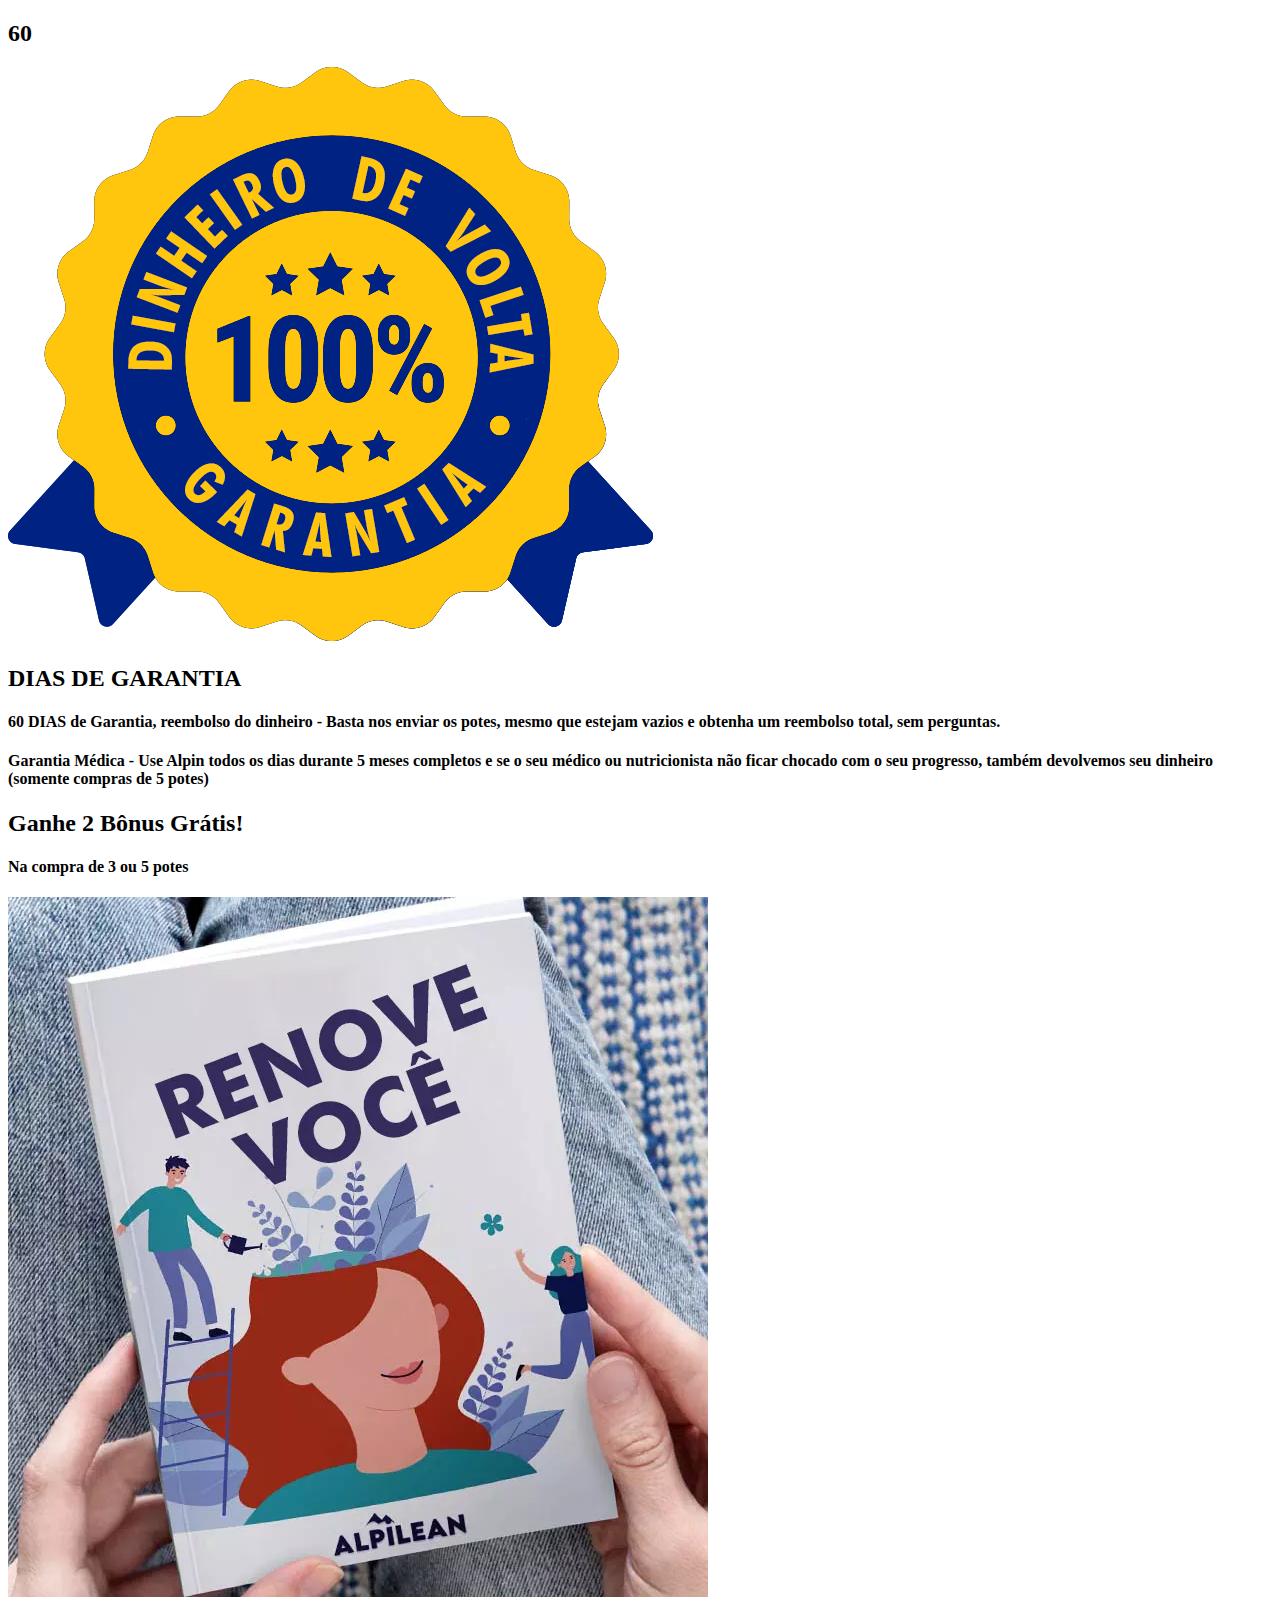
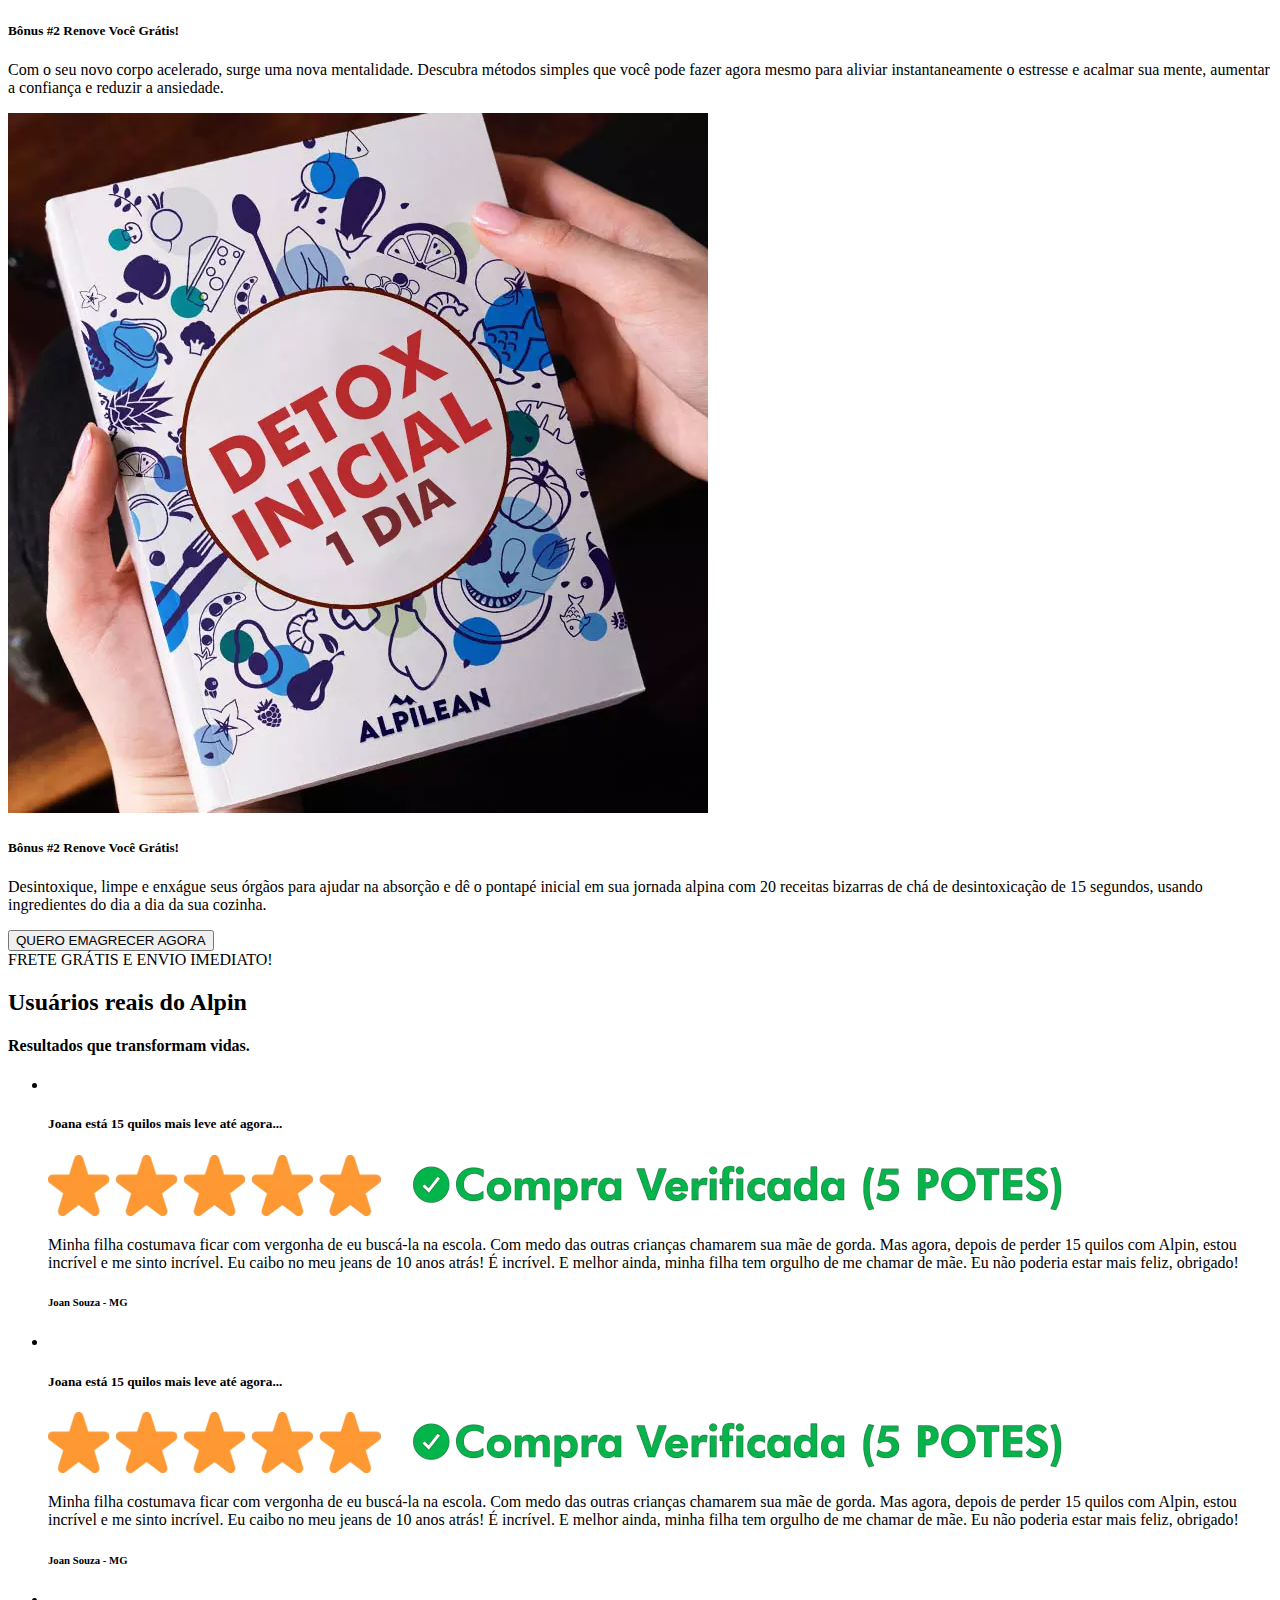
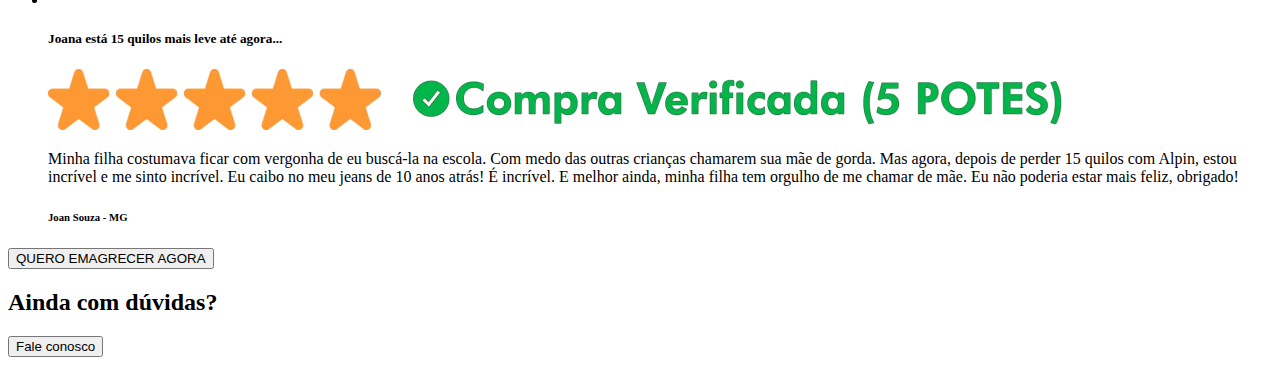
==== index.html @ 94af0737 "Iniciando projeto" ====
<!DOCTYPE html>
<html lang="pt-br">
<head>
    <meta charset="UTF-8">
    <meta name="viewport" content="width=device-width, initial-scale=1.0">
    <title>ALPIN - VSL2</title>
</head>
<body>
    <section>
        <div class="container-init">
            <div class="container-init-in">

                <div>
                    <h2>60</h2>
                    <img src="./image/certificado.webp" alt="">
                    <h2>DIAS DE GARANTIA</h2>

                </div>

                <h4>
                    60 DIAS de Garantia, reembolso do dinheiro - Basta nos enviar os potes, mesmo que estejam vazios e obtenha um reembolso total, sem perguntas.
                </h4>
                <h4>
                    Garantia Médica - Use Alpin todos os dias durante 5 meses completos e se o seu médico ou nutricionista não ficar chocado com o seu progresso, também devolvemos seu dinheiro (somente compras de 5 potes)
                </h4>
            </div>

        </div>
    </section>

    <section>
        <div>
            <h2>
                Ganhe <span>2 Bônus Grátis!</span>
            </h2>
            <h4>
                Na compra de 3 ou 5 potes
            </h4>

        </div>
        <div>
            <div class="card">
                <img src="./image/card1.webp" alt="">
                <h5>Bônus #2 
                    <span>Renove Você</span>
                    <span>Grátis!</span>
                </h5>
                <p>Com o seu novo corpo acelerado, surge uma nova mentalidade. Descubra métodos simples que você pode fazer agora mesmo para aliviar instantaneamente o estresse e acalmar sua mente, aumentar a confiança e reduzir a ansiedade.</p>
            </div>
            <div class="card">
                <img src="./image/card2.webp" alt="">
                <h5>Bônus #2 
                    <span>Renove Você</span>
                    <span>Grátis!</span>
                </h5>
                <p>Desintoxique, limpe e enxágue seus órgãos para ajudar na absorção e dê o pontapé inicial em sua jornada alpina com 20 receitas bizarras de chá de desintoxicação de 15 segundos, usando ingredientes do dia a dia da sua cozinha.</p>
            </div>
        </div>
        <button>QUERO EMAGRECER AGORA</button>
        <div class="frete">
            FRETE GRÁTIS E ENVIO IMEDIATO!
        </div>
       
    </section>

    <section class="depoimentos">
        <div class="depoimentos-titulo">
            <h2>Usuários reais do Alpin</h2>
            <h4>Resultados que transformam vidas.</h4>
        </div>
        <!--Aqui vai ficar o slide-->
        <div>

        </div>
        <!---->
        <ul>
            <li class="depoimentos-cards">
                <img src="" alt="">
                <div class="depoimentos-cards-conteudo">
                    <h5>
                        Joana está 15 quilos mais leve até agora...

                    </h5>
                    <div class="cards-conteudo-avaliacao">
                        <img src="./image/avaliacao.webp" alt="">
                    </div>
                    <p>
                        Minha filha costumava ficar com vergonha de eu buscá-la na escola. Com medo das outras crianças chamarem sua mãe de gorda. Mas agora, depois de perder 15 quilos com Alpin, estou incrível e me sinto incrível. Eu caibo no meu jeans de 10 anos atrás! É incrível. E melhor ainda, minha filha tem orgulho de me chamar de mãe. Eu não poderia estar mais feliz, obrigado!

                    </p>
                    <h6>Joan Souza
                        <span> - MG</span>
                    </h6>
                </div>
            </li>
            <li class="depoimentos-cards">
                <img src="" alt="">
                <div class="depoimentos-cards-conteudo">
                    <h5>
                        Joana está 15 quilos mais leve até agora...

                    </h5>
                    <div class="cards-conteudo-avaliacao">
                        <img src="./image/avaliacao.webp" alt="">
                    </div>
                    <p>
                        Minha filha costumava ficar com vergonha de eu buscá-la na escola. Com medo das outras crianças chamarem sua mãe de gorda. Mas agora, depois de perder 15 quilos com Alpin, estou incrível e me sinto incrível. Eu caibo no meu jeans de 10 anos atrás! É incrível. E melhor ainda, minha filha tem orgulho de me chamar de mãe. Eu não poderia estar mais feliz, obrigado!

                    </p>
                    <h6>Joan Souza
                        <span> - MG</span>
                    </h6>
                </div>
            </li>
            <li class="depoimentos-cards">
                <img src="" alt="">
                <div class="depoimentos-cards-conteudo">
                    <h5>
                        Joana está 15 quilos mais leve até agora...

                    </h5>
                    <div class="cards-conteudo-avaliacao">
                        <img src="./image/avaliacao.webp" alt="">
                    </div>
                    <p>
                        Minha filha costumava ficar com vergonha de eu buscá-la na escola. Com medo das outras crianças chamarem sua mãe de gorda. Mas agora, depois de perder 15 quilos com Alpin, estou incrível e me sinto incrível. Eu caibo no meu jeans de 10 anos atrás! É incrível. E melhor ainda, minha filha tem orgulho de me chamar de mãe. Eu não poderia estar mais feliz, obrigado!

                    </p>
                    <h6>Joan Souza
                        <span> - MG</span>
                    </h6>
                </div>
            </li>
        </ul>
        <button>QUERO EMAGRECER AGORA</button>
    </section>

    <section class="duvidas">
        <h2>Ainda com dúvidas?</h2>
        <div class="duvidas-faq-list">

        </div>
        <button>Fale conosco</button>
    </section>
    
</body>
</html>
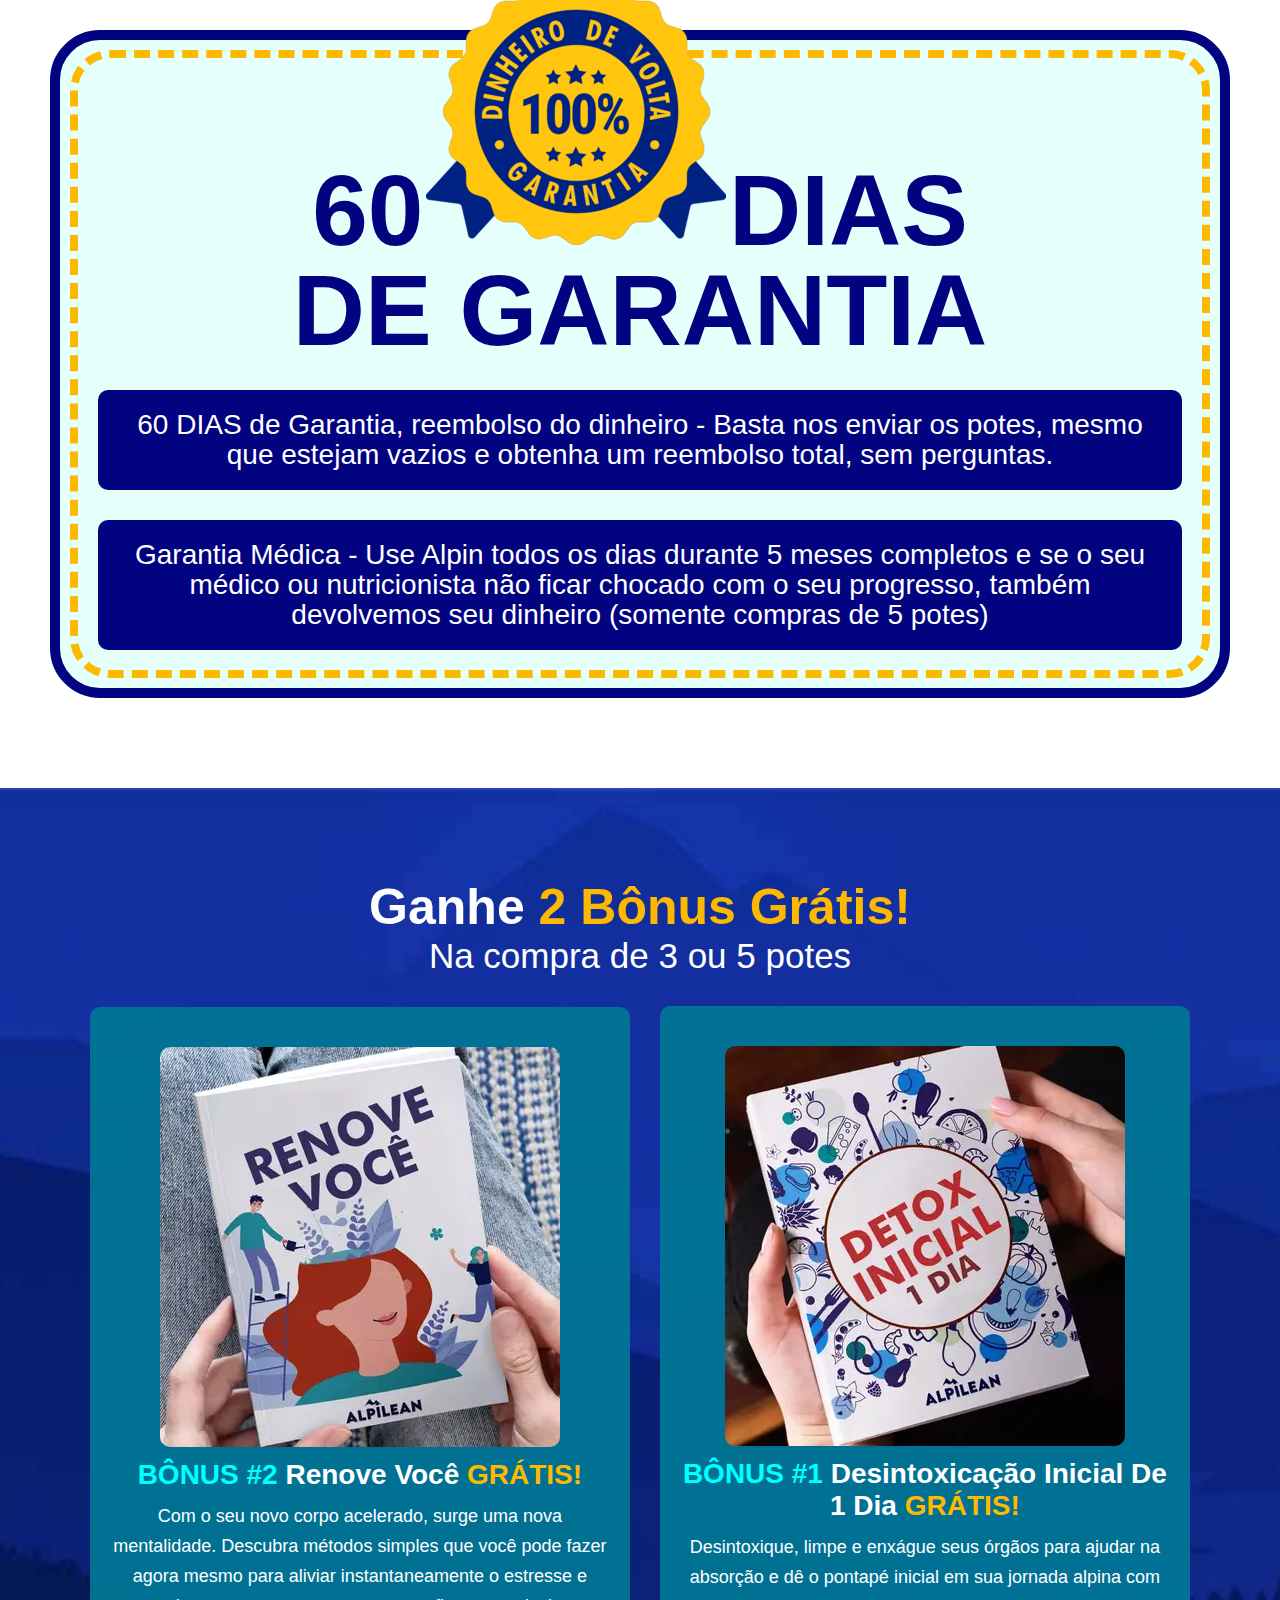
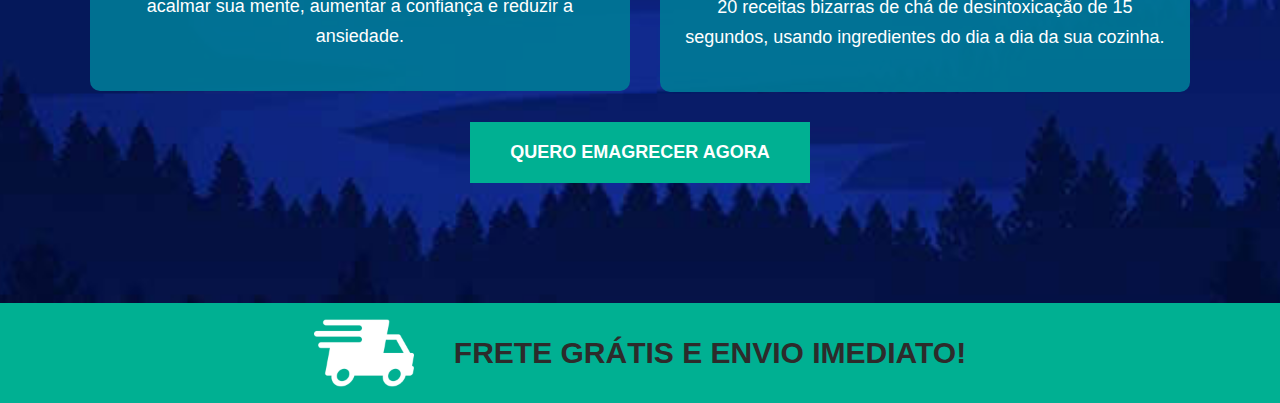
==== commit 415f4509: "feat: seção garatia e seção bônus" ====
--- a/index.html
+++ b/index.html
@@ -4,144 +4,47 @@
     <meta charset="UTF-8">
     <meta name="viewport" content="width=device-width, initial-scale=1.0">
     <title>ALPIN - VSL2</title>
+    <link rel="stylesheet" href="./css/style.css">
 </head>
 <body>
-    <section>
-        <div class="container-init">
-            <div class="container-init-in">
-
-                <div>
+ <main>
+    <section id="garantia">
+            <div class="bd-yellow">
+                <div class="conteudo-garantia">
                     <h2>60</h2>
                     <img src="./image/certificado.webp" alt="">
-                    <h2>DIAS DE GARANTIA</h2>
-
+                    <h2>Dias <br/> de Garantia</h2>
                 </div>
-
-                <h4>
-                    60 DIAS de Garantia, reembolso do dinheiro - Basta nos enviar os potes, mesmo que estejam vazios e obtenha um reembolso total, sem perguntas.
-                </h4>
-                <h4>
-                    Garantia Médica - Use Alpin todos os dias durante 5 meses completos e se o seu médico ou nutricionista não ficar chocado com o seu progresso, também devolvemos seu dinheiro (somente compras de 5 potes)
-                </h4>
+                <h4>60 DIAS de Garantia, reembolso do dinheiro - Basta nos enviar os potes, mesmo que estejam vazios e obtenha um reembolso total, sem perguntas.</h4>
+                <h4> Garantia Médica - Use Alpin todos os dias durante 5 meses completos e se o seu médico ou nutricionista não ficar chocado com o seu progresso, também devolvemos seu dinheiro (somente compras de 5 potes)</h4>
             </div>
-
-        </div>
     </section>
 
-    <section>
-        <div>
-            <h2>
-                Ganhe <span>2 Bônus Grátis!</span>
-            </h2>
-            <h4>
-                Na compra de 3 ou 5 potes
-            </h4>
-
+    <section id="bonus">
+        <div class="bonus-conteudo">
+            <h4>Ganhe <span>2 Bônus Grátis!</span></h4>
+            <p>Na compra de 3 ou 5 potes</p>
         </div>
-        <div>
-            <div class="card">
+        <div class="bonus-cards">
+            <div class="bonus-card">
                 <img src="./image/card1.webp" alt="">
-                <h5>Bônus #2 
-                    <span>Renove Você</span>
-                    <span>Grátis!</span>
-                </h5>
+                <h5>BÔNUS #2 <span>Renove Você</span> <span>GRÁTIS!</span></h5>
                 <p>Com o seu novo corpo acelerado, surge uma nova mentalidade. Descubra métodos simples que você pode fazer agora mesmo para aliviar instantaneamente o estresse e acalmar sua mente, aumentar a confiança e reduzir a ansiedade.</p>
             </div>
-            <div class="card">
+            <div class="bonus-card">
                 <img src="./image/card2.webp" alt="">
-                <h5>Bônus #2 
-                    <span>Renove Você</span>
-                    <span>Grátis!</span>
-                </h5>
-                <p>Desintoxique, limpe e enxágue seus órgãos para ajudar na absorção e dê o pontapé inicial em sua jornada alpina com 20 receitas bizarras de chá de desintoxicação de 15 segundos, usando ingredientes do dia a dia da sua cozinha.</p>
+                <h5>BÔNUS #1 <span>Desintoxicação Inicial De 1 Dia</span> <span>GRÁTIS!</span></h5>
+                <p>Desintoxique, limpe e enxágue seus órgãos para ajudar na absorção e dê o pontapé inicial em sua jornada alpina com 20 receitas bizarras de chá de desintoxicação de 15 segundos, usando ingredientes do dia a dia da sua cozinha.</p> 
             </div>
         </div>
-        <button>QUERO EMAGRECER AGORA</button>
-        <div class="frete">
-            FRETE GRÁTIS E ENVIO IMEDIATO!
-        </div>
-       
+        <button>Quero Emagrecer Agora</button>
     </section>
+    <div class="bonus-frete">
+        <img src="./image/frete-300x300.webp" alt="">
+        <h3>FRETE GRÁTIS E ENVIO IMEDIATO!</h3>
+    </div>
 
-    <section class="depoimentos">
-        <div class="depoimentos-titulo">
-            <h2>Usuários reais do Alpin</h2>
-            <h4>Resultados que transformam vidas.</h4>
-        </div>
-        <!--Aqui vai ficar o slide-->
-        <div>
-
-        </div>
-        <!---->
-        <ul>
-            <li class="depoimentos-cards">
-                <img src="" alt="">
-                <div class="depoimentos-cards-conteudo">
-                    <h5>
-                        Joana está 15 quilos mais leve até agora...
-
-                    </h5>
-                    <div class="cards-conteudo-avaliacao">
-                        <img src="./image/avaliacao.webp" alt="">
-                    </div>
-                    <p>
-                        Minha filha costumava ficar com vergonha de eu buscá-la na escola. Com medo das outras crianças chamarem sua mãe de gorda. Mas agora, depois de perder 15 quilos com Alpin, estou incrível e me sinto incrível. Eu caibo no meu jeans de 10 anos atrás! É incrível. E melhor ainda, minha filha tem orgulho de me chamar de mãe. Eu não poderia estar mais feliz, obrigado!
-
-                    </p>
-                    <h6>Joan Souza
-                        <span> - MG</span>
-                    </h6>
-                </div>
-            </li>
-            <li class="depoimentos-cards">
-                <img src="" alt="">
-                <div class="depoimentos-cards-conteudo">
-                    <h5>
-                        Joana está 15 quilos mais leve até agora...
-
-                    </h5>
-                    <div class="cards-conteudo-avaliacao">
-                        <img src="./image/avaliacao.webp" alt="">
-                    </div>
-                    <p>
-                        Minha filha costumava ficar com vergonha de eu buscá-la na escola. Com medo das outras crianças chamarem sua mãe de gorda. Mas agora, depois de perder 15 quilos com Alpin, estou incrível e me sinto incrível. Eu caibo no meu jeans de 10 anos atrás! É incrível. E melhor ainda, minha filha tem orgulho de me chamar de mãe. Eu não poderia estar mais feliz, obrigado!
-
-                    </p>
-                    <h6>Joan Souza
-                        <span> - MG</span>
-                    </h6>
-                </div>
-            </li>
-            <li class="depoimentos-cards">
-                <img src="" alt="">
-                <div class="depoimentos-cards-conteudo">
-                    <h5>
-                        Joana está 15 quilos mais leve até agora...
-
-                    </h5>
-                    <div class="cards-conteudo-avaliacao">
-                        <img src="./image/avaliacao.webp" alt="">
-                    </div>
-                    <p>
-                        Minha filha costumava ficar com vergonha de eu buscá-la na escola. Com medo das outras crianças chamarem sua mãe de gorda. Mas agora, depois de perder 15 quilos com Alpin, estou incrível e me sinto incrível. Eu caibo no meu jeans de 10 anos atrás! É incrível. E melhor ainda, minha filha tem orgulho de me chamar de mãe. Eu não poderia estar mais feliz, obrigado!
-
-                    </p>
-                    <h6>Joan Souza
-                        <span> - MG</span>
-                    </h6>
-                </div>
-            </li>
-        </ul>
-        <button>QUERO EMAGRECER AGORA</button>
-    </section>
-
-    <section class="duvidas">
-        <h2>Ainda com dúvidas?</h2>
-        <div class="duvidas-faq-list">
-
-        </div>
-        <button>Fale conosco</button>
-    </section>
-    
+ </main>
+ <script src="./script/script.js"></script>
 </body>
 </html>--- a/css/style.css
+++ b/css/style.css
@@ -0,0 +1,167 @@
+*{
+    padding: 0px;
+    margin: 0px;
+    box-sizing: 0px;
+
+    --color-bg:#e5fffb;
+    --color-bd-yellow:#fcb900;
+    --color-bd-blue: #020381
+    
+}
+html{
+    font-size: 62.5%;
+    font-family: "Source Sans Pro",Sans-serif;
+}
+body{
+    
+}
+
+#garantia{
+    margin: 3rem 5rem;
+    padding: 1rem;
+    margin-bottom: 90px;
+    border: 1rem solid var(--color-bd-blue);
+    border-radius: 5rem;
+    background-color: var(--color-bg);
+
+}
+
+.bd-yellow{
+    padding: 2rem;
+    border: 0.8rem solid var(--color-bd-yellow);
+    border-radius: 4rem;
+    border-style: dashed;
+}
+
+.bd-yellow >h4{
+    background-color: var(--color-bd-blue);
+    margin-top: 3rem;
+    padding: 2rem;
+    border-radius: 1rem;
+    font-size: 2.8rem;
+    font-weight: 500;
+    line-height: 3rem;
+    text-align: center;
+    color: #fff;
+}
+
+
+.conteudo-garantia{
+    text-align: center;
+    margin-top: -10rem;
+    
+}
+
+.conteudo-garantia >h2, .conteudo-garantia > img{
+    display: inline;  
+}
+
+.conteudo-garantia > h2{
+    color: var(--color-bd-blue);
+    font-size: 10rem;
+    font-weight: 800;
+    line-height:10rem;
+    text-transform: uppercase;
+}
+
+
+
+
+#bonus{
+    background-image: url("../image/bg.jpg");
+    background-position: center;
+    background-repeat: no-repeat;
+    background-size: cover;
+    padding: 9rem ;
+}
+
+.bonus-conteudo{
+    text-align: center;
+    color: #fff;
+}
+
+.bonus-conteudo > h4{
+    font-size: 5rem;
+}
+
+.bonus-conteudo > h4 > span{
+    color: var(--color-bd-yellow);
+}
+
+.bonus-conteudo > p{
+    font-size: 3.5rem;
+}
+
+.bonus-cards{
+    display: flex;
+    align-items: center;
+    justify-content: center;
+    gap:3rem;
+    margin-top: 3rem;
+}
+
+.bonus-card{
+    background-color:#007796ed;
+    padding: 4rem 2rem;
+    border-radius: 1rem;
+    text-align: center;
+    color: #fff;
+}
+
+
+.bonus-card> img{
+   border-radius: 1rem; 
+}
+
+
+.bonus-card > h5{
+    font-size: 2.8rem;
+    margin: 1rem 0rem;
+    color: #00ffff;
+}
+
+.bonus-card > h5 > span:first-child{
+    color: #fff;
+}
+
+.bonus-card > h5 > span:last-child{
+    color: var(--color-bd-yellow);
+}
+
+
+.bonus-card > p{
+    font-size: 1.8rem;
+    line-height: 3rem;
+}
+
+#bonus > button{
+    background-color: #00b092;
+    padding: 2rem 4rem;
+    border: none;
+    display: block;
+    margin: 03rem auto;
+    color: #fff;
+    font-size: 1.8rem;
+    font-weight: 600;
+    text-transform: uppercase;
+}
+
+
+.bonus-frete{
+    background-color: #00b092;
+    color: #fff;
+    display: flex;
+    align-items: center;
+    justify-content: center;
+    gap: 4rem;
+}
+
+.bonus-frete > img{
+    width: 10rem;
+}
+
+.bonus-frete > h3 {
+    font-size: 3rem;
+    font-weight: 800;
+    color: #2d2b2b;
+}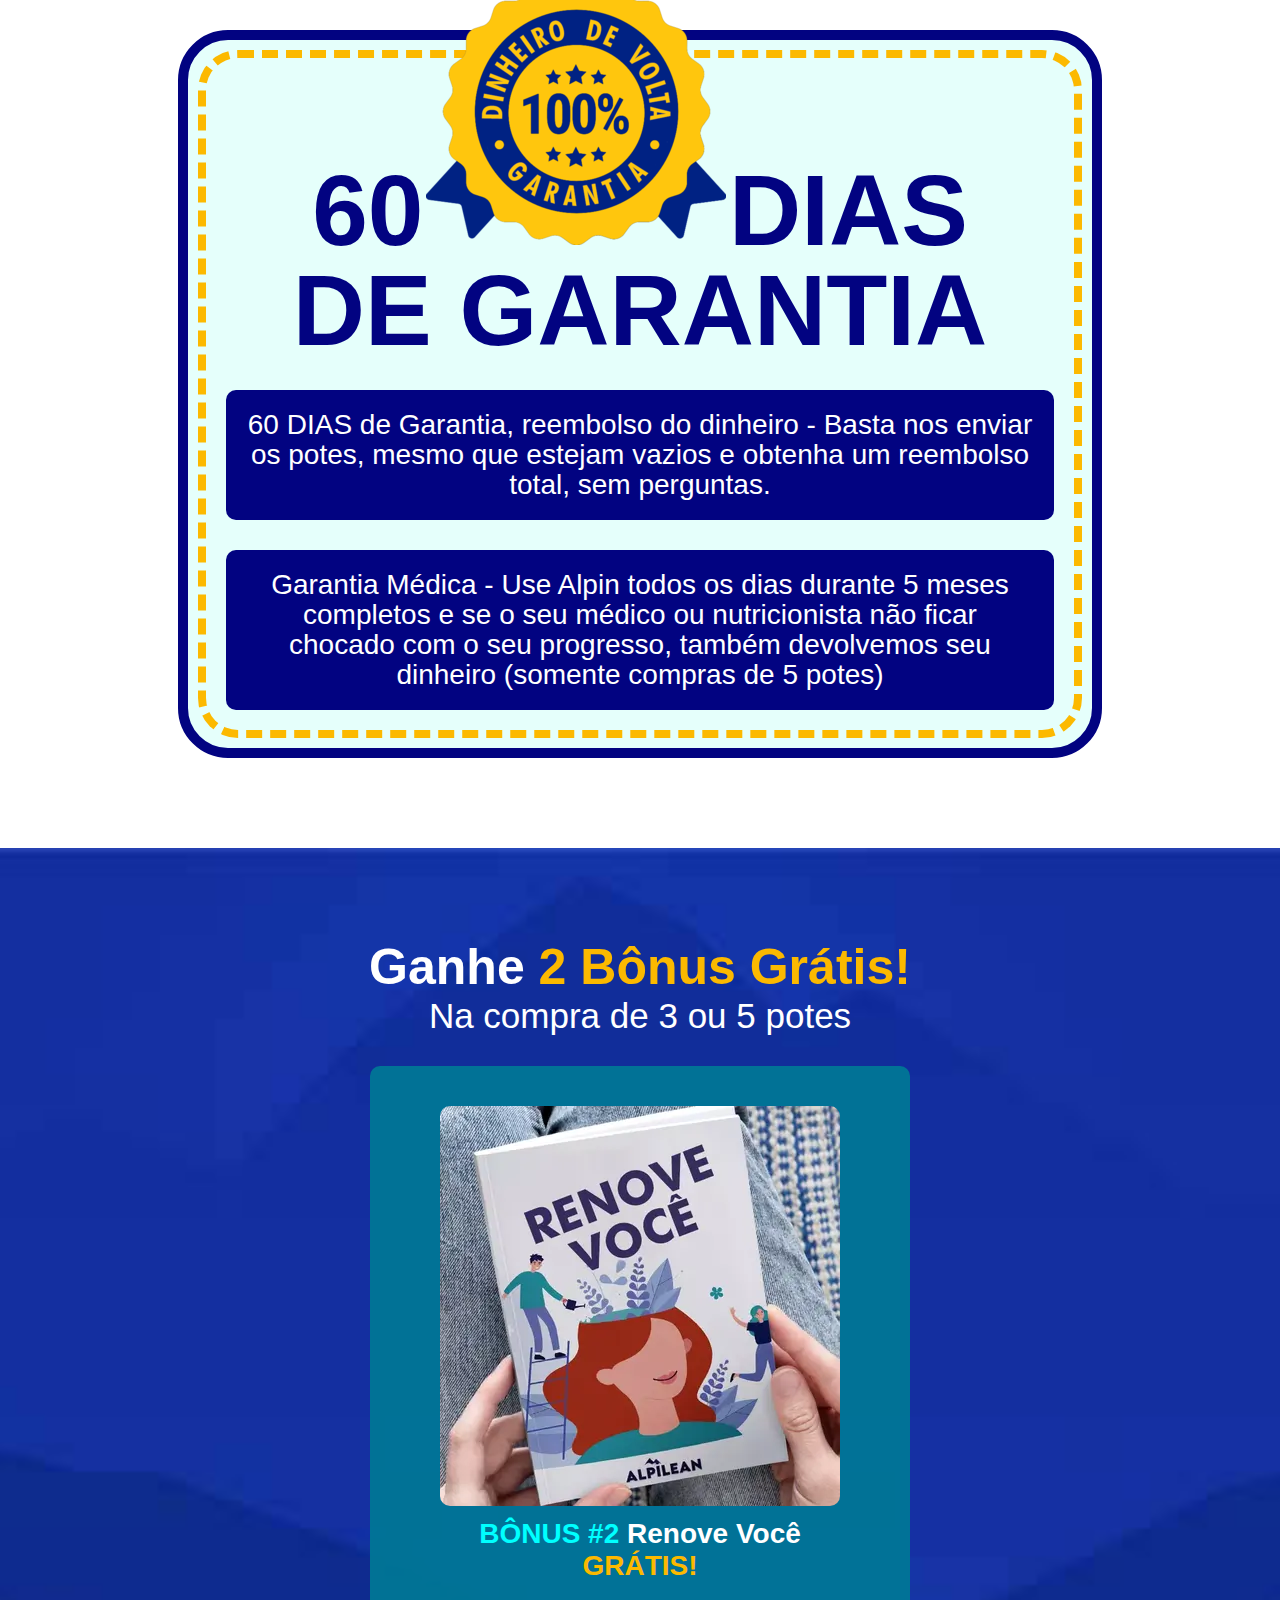
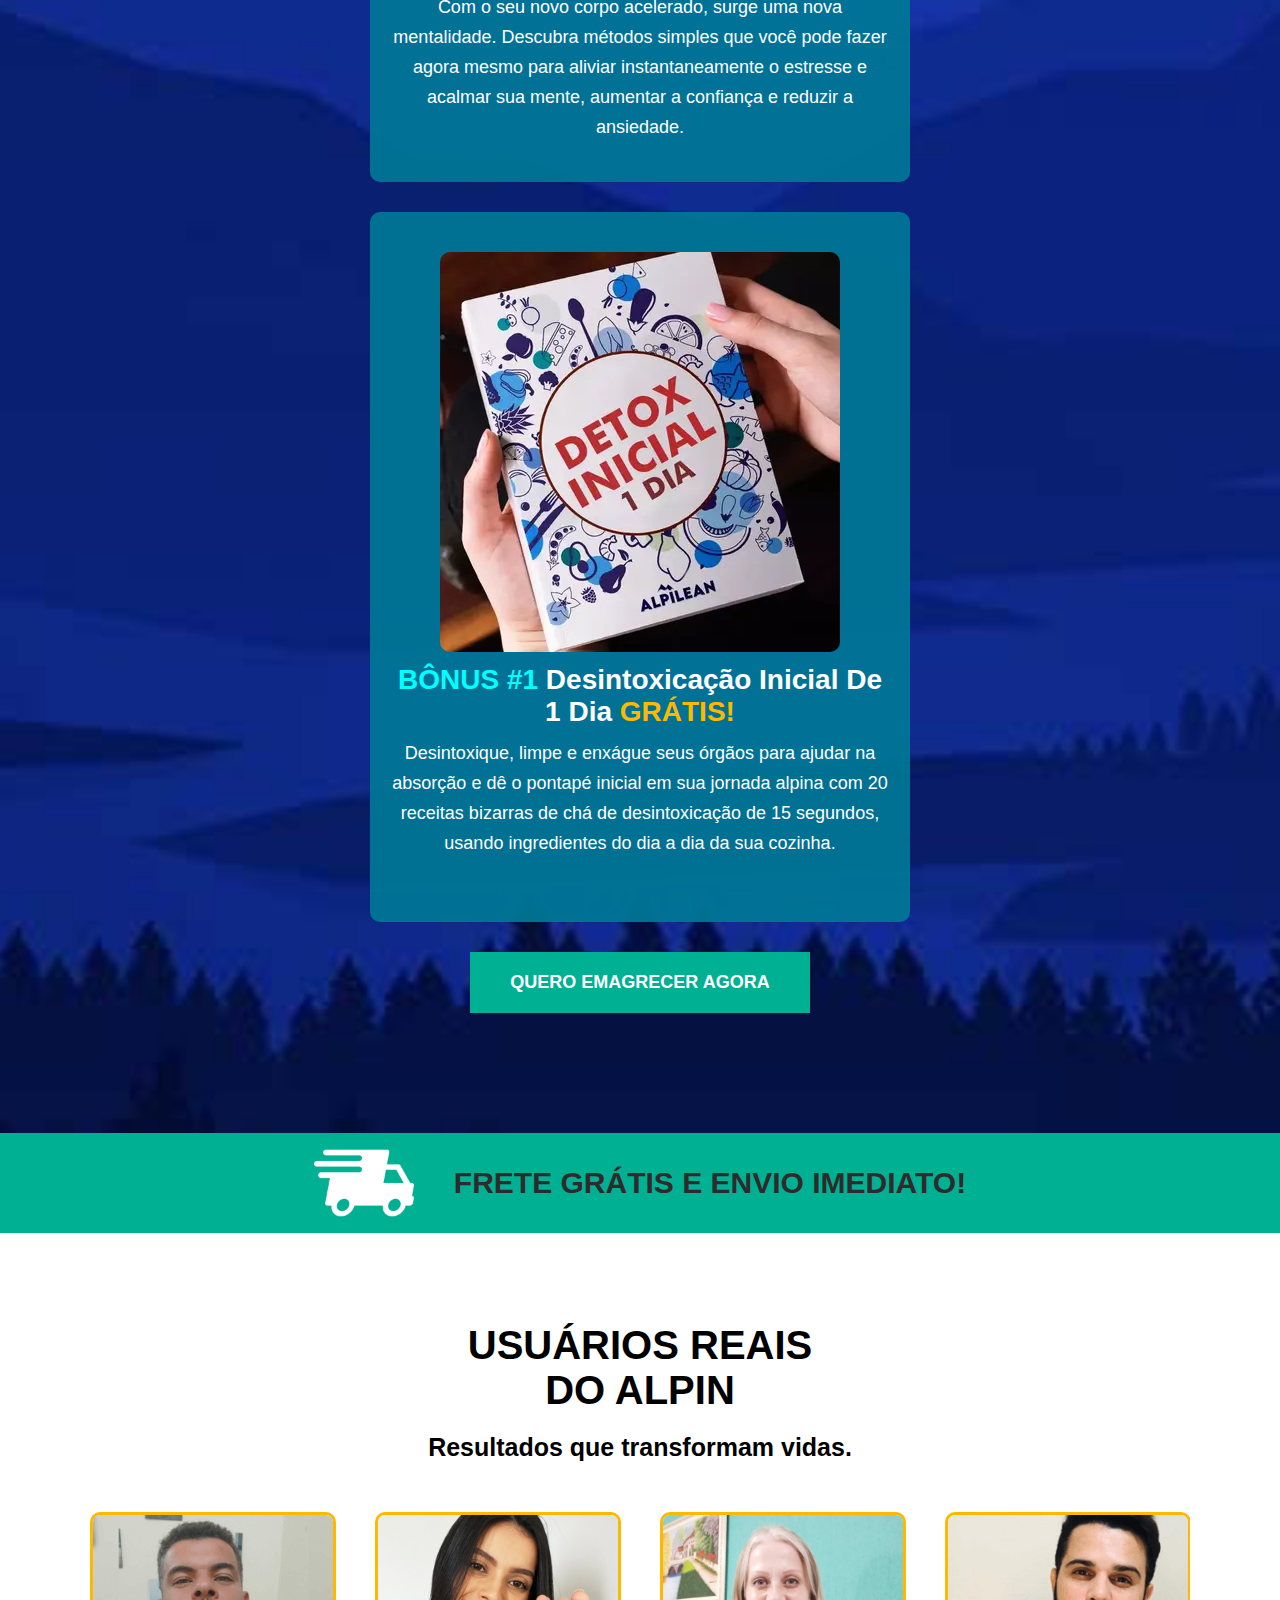
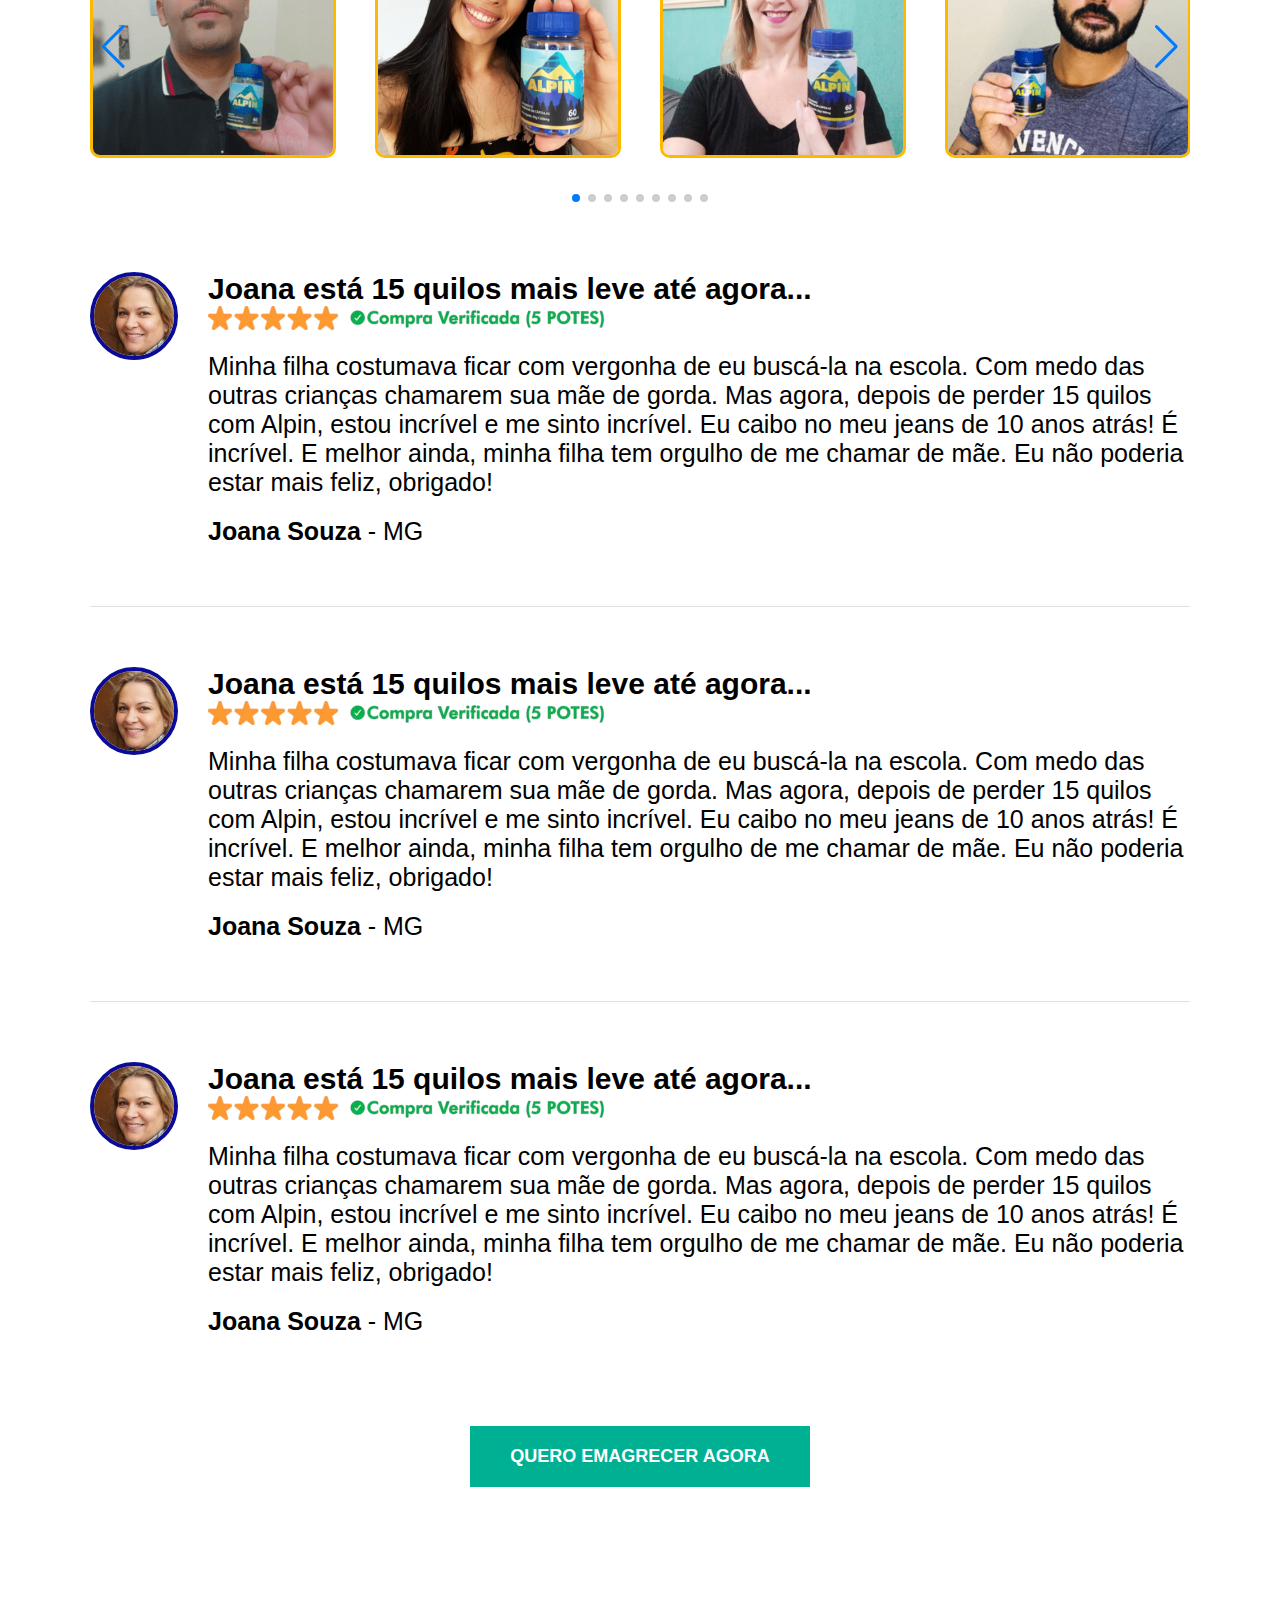
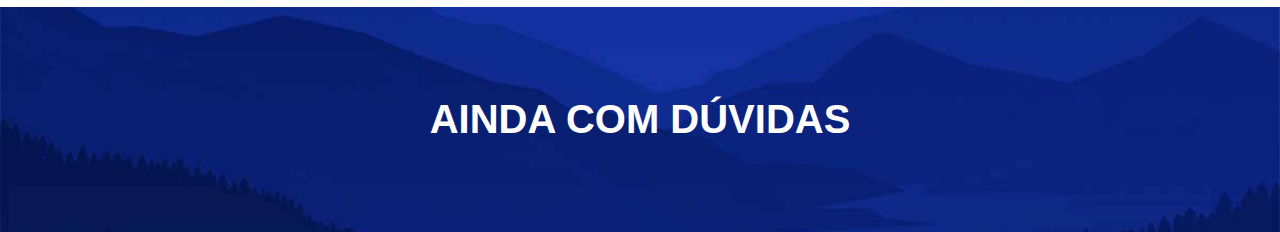
==== commit f7eef7c9: "fix" ====
--- a/index.html
+++ b/index.html
@@ -4,6 +4,8 @@
     <meta charset="UTF-8">
     <meta name="viewport" content="width=device-width, initial-scale=1.0">
     <title>ALPIN - VSL2</title>
+    <link  rel="stylesheet"  href="https://cdn.jsdelivr.net/npm/swiper@11/swiper-bundle.min.css"/>
+    <link rel="stylesheet" href="./css/swiper.css">
     <link rel="stylesheet" href="./css/style.css">
 </head>
 <body>
@@ -28,7 +30,7 @@
         <div class="bonus-cards">
             <div class="bonus-card">
                 <img src="./image/card1.webp" alt="">
-                <h5>BÔNUS #2 <span>Renove Você</span> <span>GRÁTIS!</span></h5>
+                <h5>BÔNUS #2 <span>Renove Você</span><br/> <span>GRÁTIS!</span></h5>
                 <p>Com o seu novo corpo acelerado, surge uma nova mentalidade. Descubra métodos simples que você pode fazer agora mesmo para aliviar instantaneamente o estresse e acalmar sua mente, aumentar a confiança e reduzir a ansiedade.</p>
             </div>
             <div class="bonus-card">
@@ -44,7 +46,106 @@
         <h3>FRETE GRÁTIS E ENVIO IMEDIATO!</h3>
     </div>
 
+    <section class="depoimentos">
+        <h2>Usuários reais<br/>
+            do Alpin</h2>
+            <h4>Resultados que transformam vidas.</h4>
+        <div class="swiper">
+            <!-- Additional required wrapper -->
+            <div class="swiper-wrapper">
+              <!-- Slides -->
+              <div class="swiper-slide">
+                <img src="./image/foto1-300x300.png" alt="">
+              </div>
+              <div class="swiper-slide">
+                <img src="./image/foto5-300x300.png" alt="">
+              </div>
+              <div class="swiper-slide">
+                <img src="./image/foto3-300x300.png" alt="">
+              </div>
+              <div class="swiper-slide">
+                <img src="./image/foto2-300x300.png" alt="">
+              </div>
+              <div class="swiper-slide">
+                <img src="./image/foto4-2-300x300.png" alt="">
+              </div>
+              <div class="swiper-slide">
+                <img src="./image/foto6-300x300.png" alt="">
+              </div>
+              <div class="swiper-slide">
+                <img src="./image/foto7-300x300.png" alt="">
+              </div>
+              <div class="swiper-slide">
+                <img src="./image/larissa-1-300x300.webp" alt="">
+              </div>
+              <div class="swiper-slide">
+                <img src="./image/AnyConv.com__ana1-300x300.webp" alt="">
+              </div>
+              
+            </div>
+            <!-- If we need pagination -->
+            <div class="swiper-pagination"></div>
+          
+            <!-- If we need navigation buttons -->
+            <div class="swiper-button-prev"></div>
+            <div class="swiper-button-next"></div>
+          </div>
+          <div class="depoimentos-comentarios">
+              <div class="comentario">
+                <img src="./image/joana souza.webp" alt="">
+                <div>
+                  <h4>Joana está 15 quilos mais leve até agora...</h4>
+                  <img src="./image/avaliacao.webp" alt="">
+                  <p>Minha filha costumava ficar com vergonha de eu buscá-la na escola. Com medo das outras crianças chamarem sua mãe de gorda. Mas agora, depois de perder 15 quilos com Alpin, estou incrível e me sinto incrível. Eu caibo no meu jeans de 10 anos atrás! É incrível. E melhor ainda, minha filha tem orgulho de me chamar de mãe. Eu não poderia estar mais feliz, obrigado!</p>
+                  <span><b>Joana Souza</b> - MG</span>
+                </div>
+              </div>
+              <div class="comentario">
+                <img src="./image/joana souza.webp" alt="">
+                <div>
+                  <h4>Joana está 15 quilos mais leve até agora...</h4>
+                  <img src="./image/avaliacao.webp" alt="">
+                  <p>Minha filha costumava ficar com vergonha de eu buscá-la na escola. Com medo das outras crianças chamarem sua mãe de gorda. Mas agora, depois de perder 15 quilos com Alpin, estou incrível e me sinto incrível. Eu caibo no meu jeans de 10 anos atrás! É incrível. E melhor ainda, minha filha tem orgulho de me chamar de mãe. Eu não poderia estar mais feliz, obrigado!</p>
+                  <span><b>Joana Souza</b> - MG</span>
+                </div>
+              </div>
+              <div class="comentario">
+                <img src="./image/joana souza.webp" alt="">
+                <div>
+                  <h4>Joana está 15 quilos mais leve até agora...</h4>
+                  <img src="./image/avaliacao.webp" alt="">
+                  <p>Minha filha costumava ficar com vergonha de eu buscá-la na escola. Com medo das outras crianças chamarem sua mãe de gorda. Mas agora, depois de perder 15 quilos com Alpin, estou incrível e me sinto incrível. Eu caibo no meu jeans de 10 anos atrás! É incrível. E melhor ainda, minha filha tem orgulho de me chamar de mãe. Eu não poderia estar mais feliz, obrigado!</p>
+                  <span><b>Joana Souza</b> - MG</span>
+                </div>
+              </div>
+              
+          </div>
+          <button>Quero Emagrecer Agora</button>
+
+    </section>
+
+    <section id="duvidas">
+      <h2>Ainda com dúvidas</h2>
+      
+    </section>
  </main>
+ <script>
+  function toggleFAQ(faqNumber) {
+      var faqAnswer = document.getElementById('faq' + faqNumber);
+      var allAnswers = document.querySelectorAll('.faq-answer');
+      allAnswers.forEach(function(answer) {
+          if (answer !== faqAnswer) {
+              answer.style.display = 'none';
+          }
+      });
+      if (faqAnswer.style.display === 'block') {
+          faqAnswer.style.display = 'none';
+      } else {
+          faqAnswer.style.display = 'block';
+      }
+  }
+</script>
+ <script src="https://cdn.jsdelivr.net/npm/swiper@11/swiper-bundle.min.js"></script>
  <script src="./script/script.js"></script>
 </body>
 </html>--- a/css/style.css
+++ b/css/style.css
@@ -12,17 +12,20 @@
     font-size: 62.5%;
     font-family: "Source Sans Pro",Sans-serif;
 }
-body{
-    
+
+h2{
+    text-transform: uppercase;
 }
 
 #garantia{
-    margin: 3rem 5rem;
+    margin: 3rem 10rem;
     padding: 1rem;
-    margin-bottom: 90px;
     border: 1rem solid var(--color-bd-blue);
     border-radius: 5rem;
     background-color: var(--color-bg);
+    width: 69%;
+    margin: 3rem auto;
+    margin-bottom: 90px;
 
 }
 
@@ -67,7 +70,7 @@
 
 
 
-#bonus{
+#bonus,#duvidas{
     background-image: url("../image/bg.jpg");
     background-position: center;
     background-repeat: no-repeat;
@@ -96,6 +99,7 @@
     display: flex;
     align-items: center;
     justify-content: center;
+    flex-wrap: wrap;
     gap:3rem;
     margin-top: 3rem;
 }
@@ -106,11 +110,14 @@
     border-radius: 1rem;
     text-align: center;
     color: #fff;
+    max-width: 50rem;
+    min-height: 63rem;
 }
 
 
 .bonus-card> img{
-   border-radius: 1rem; 
+   border-radius: 1rem;
+    
 }
 
 
@@ -134,7 +141,7 @@
     line-height: 3rem;
 }
 
-#bonus > button{
+ button{
     background-color: #00b092;
     padding: 2rem 4rem;
     border: none;
@@ -164,4 +171,123 @@
     font-size: 3rem;
     font-weight: 800;
     color: #2d2b2b;
-}+}
+
+
+.depoimentos{
+    padding: 9rem;
+    max-width: 110rem;
+    text-align: center;
+    margin: 0 auto;
+}
+
+.depoimentos > h2{
+    font-size: 4rem;
+    font-weight: 900;
+    line-height: 4.5rem;
+}
+
+.depoimentos > h4{
+    margin: 2rem 0rem;
+    font-size: 2.5rem;
+}
+
+
+.depoimentos-comentarios{
+    display: flex;
+    flex-direction: column;
+    justify-content: flex-start;
+    text-align: left;
+   
+}
+
+
+.comentario{
+    display: flex;
+    align-items: flex-start;
+    gap: 3rem;
+    padding: 6rem 0rem;
+    
+}
+
+.comentario:not(:last-of-type){
+    border-bottom: 0.1rem solid #e1e1e1;
+
+}
+
+.comentario > img{
+    width: 8rem;
+    border-radius: 50%;
+    border: 0.4rem solid rgb(11, 11, 151);
+}
+
+.comentario > div> h4{
+    font-size: 3rem;
+    font-weight: 600;
+}
+.comentario> div> p , .comentario > div> span{
+    font-size: 2.5rem;
+    margin:2rem  0rem;
+}
+
+
+
+#duvidas{
+    display: flex;
+    flex-flow: column ;
+   padding: 9rem 2rem;
+   align-items: center;
+    
+}
+
+
+#duvidas > h2{
+
+    font-size: 4rem;
+    color: #fff;
+}
+
+
+.conteudo-duvidas{
+    display: flex;
+    align-items: flex-start;
+    justify-content: space-evenly;
+    width: 100%;
+   
+}
+
+.faq{
+    background-color: red;
+    min-width: 50%;
+    max-width: 50%;
+}
+
+.quest{
+    background-color: #ffffff;
+    padding: 1.3rem;
+    margin-bottom: 2rem;
+    font-size: 1.8rem;
+    text-transform: uppercase;
+    font-weight: 700;
+    cursor: pointer;
+    
+    
+    
+}
+
+
+
+
+
+
+.resp{
+    font-size: 2rem;
+    line-height: 3rem;
+    margin: 2rem 0rem;
+    color: #fff;
+    text-align: justify;
+   
+    
+
+}
+
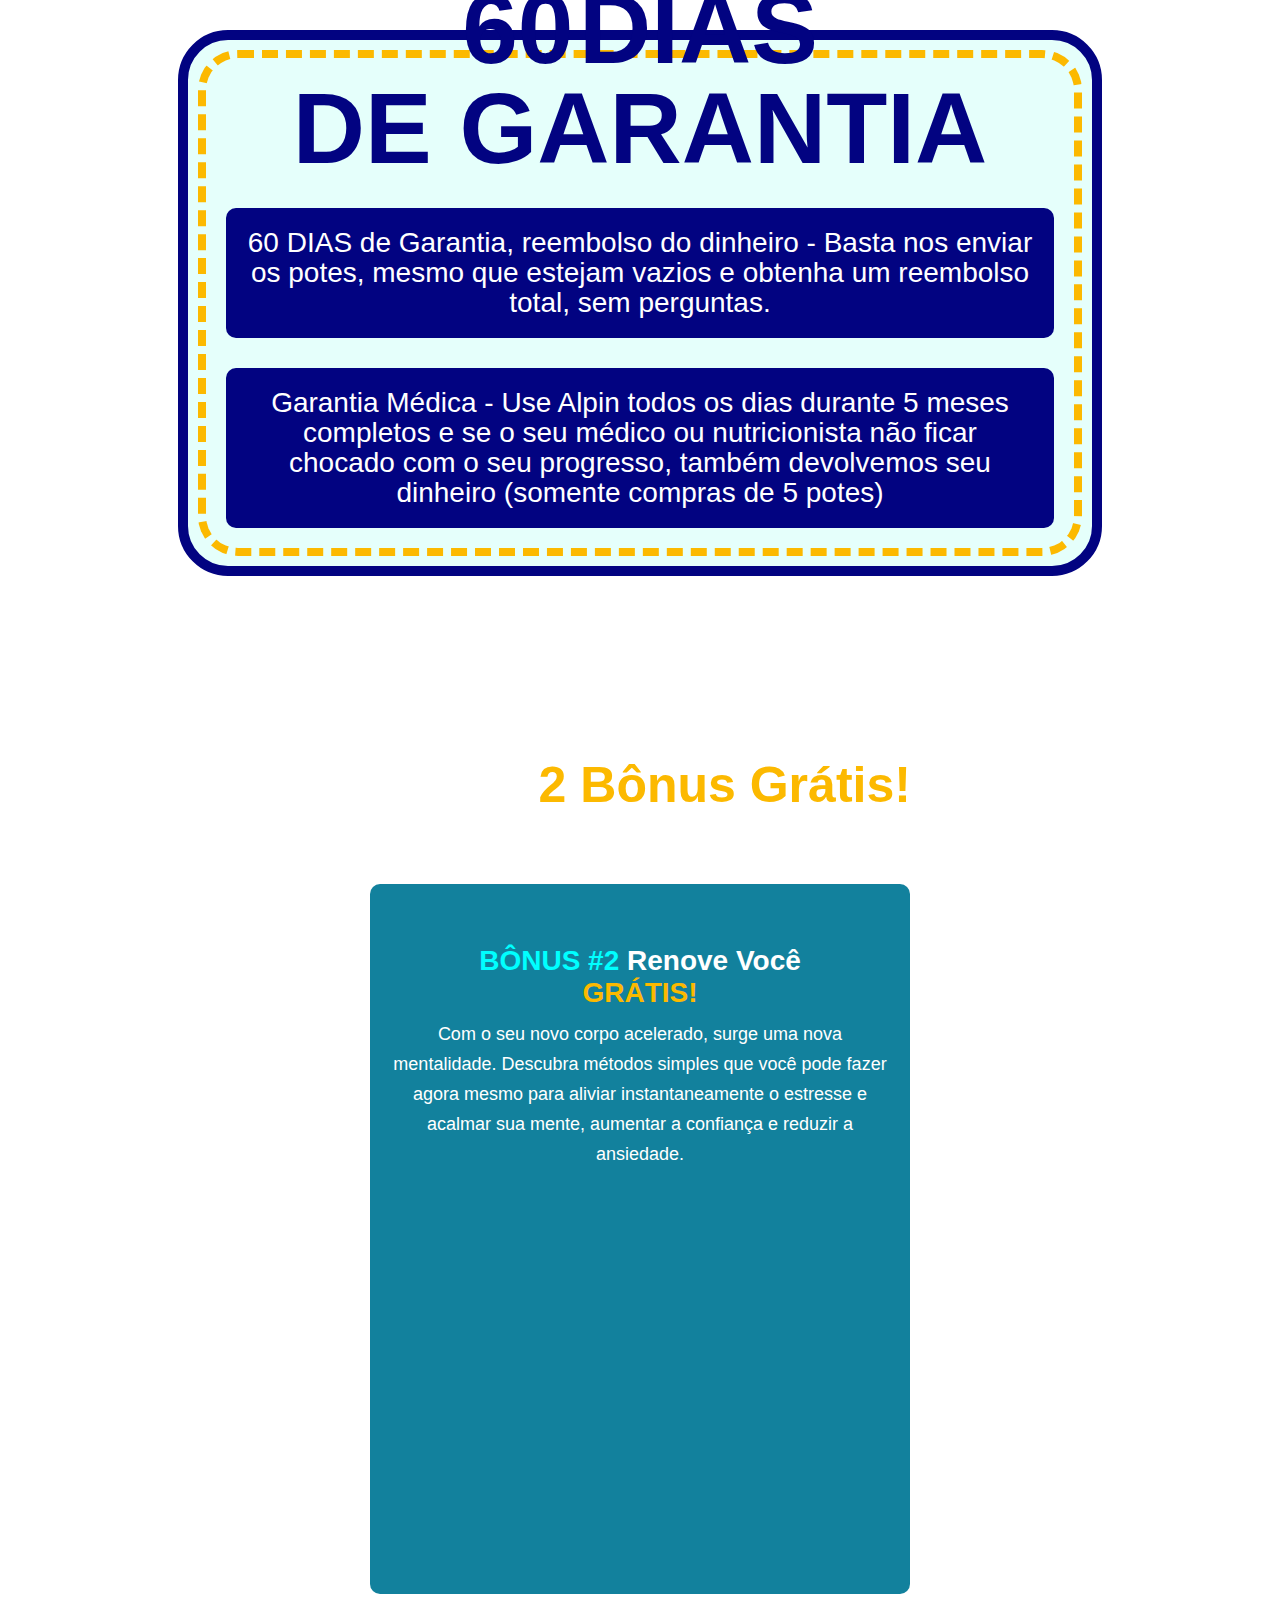
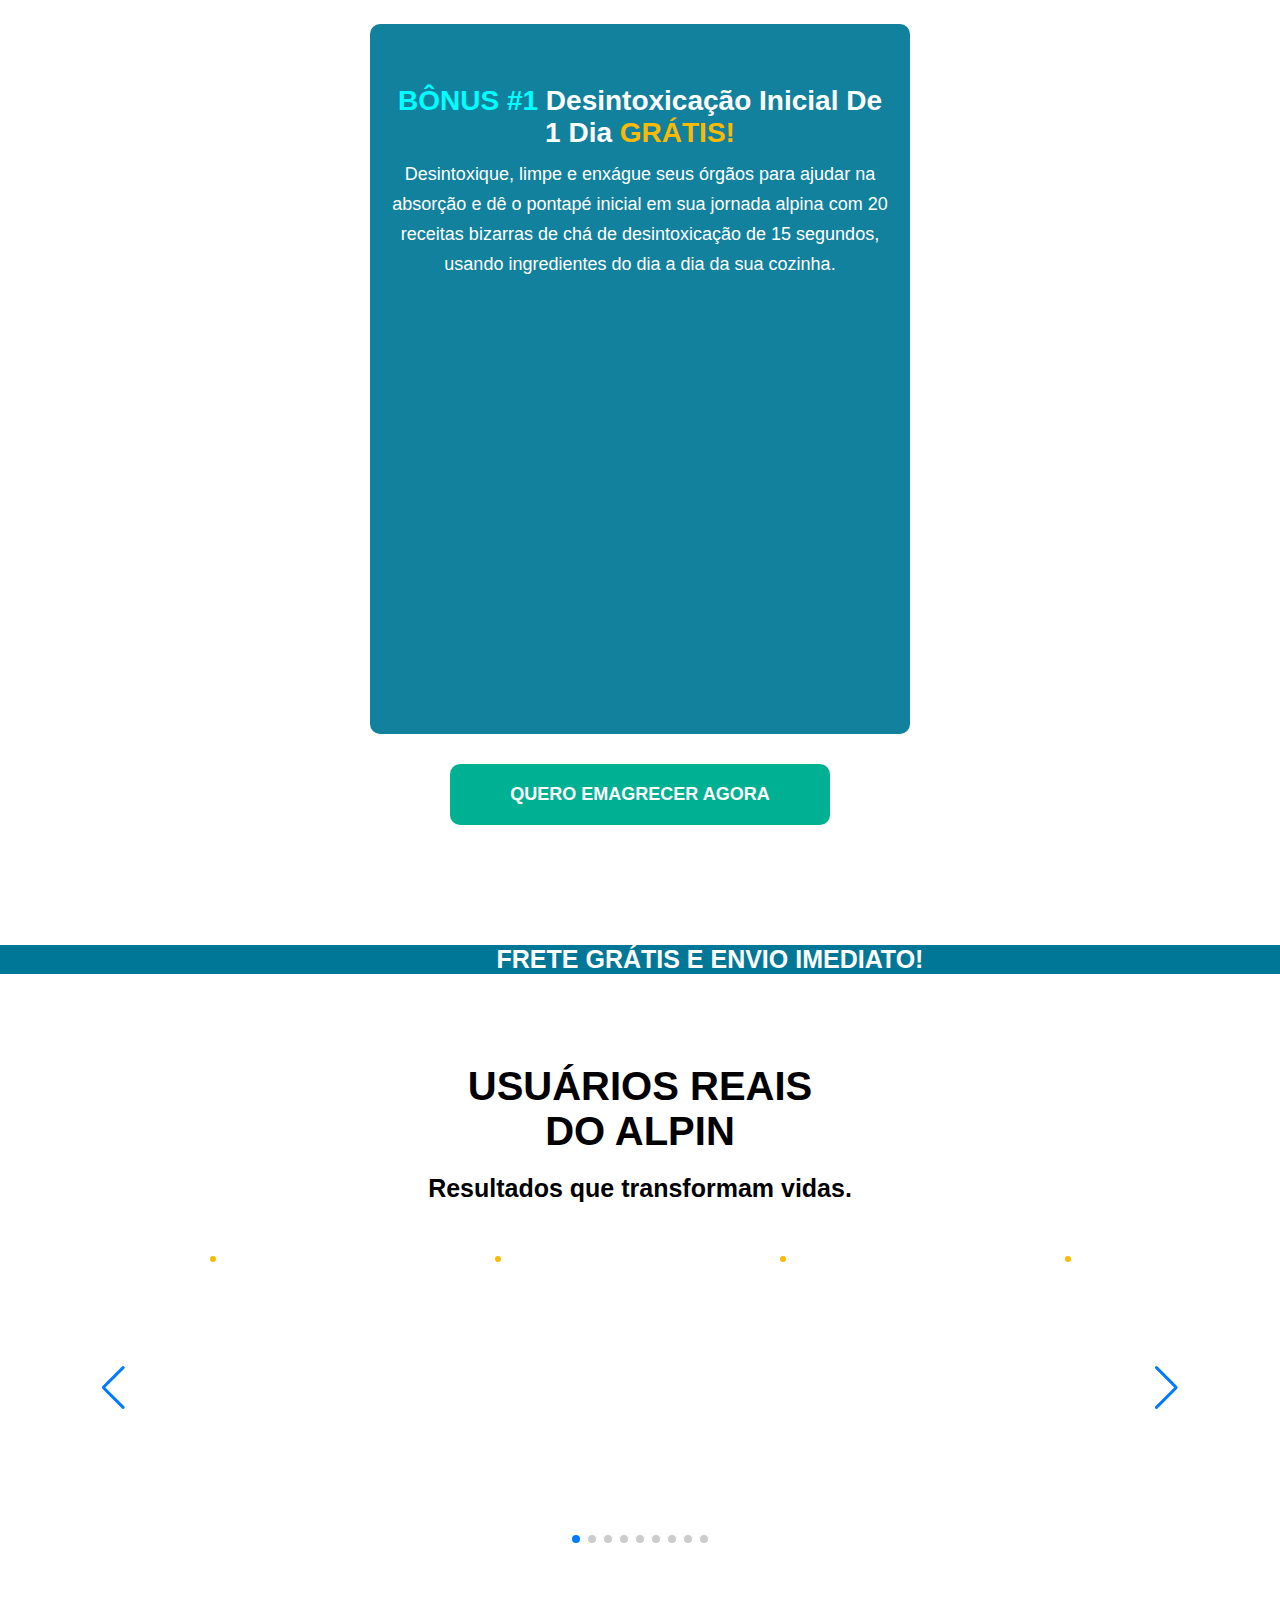
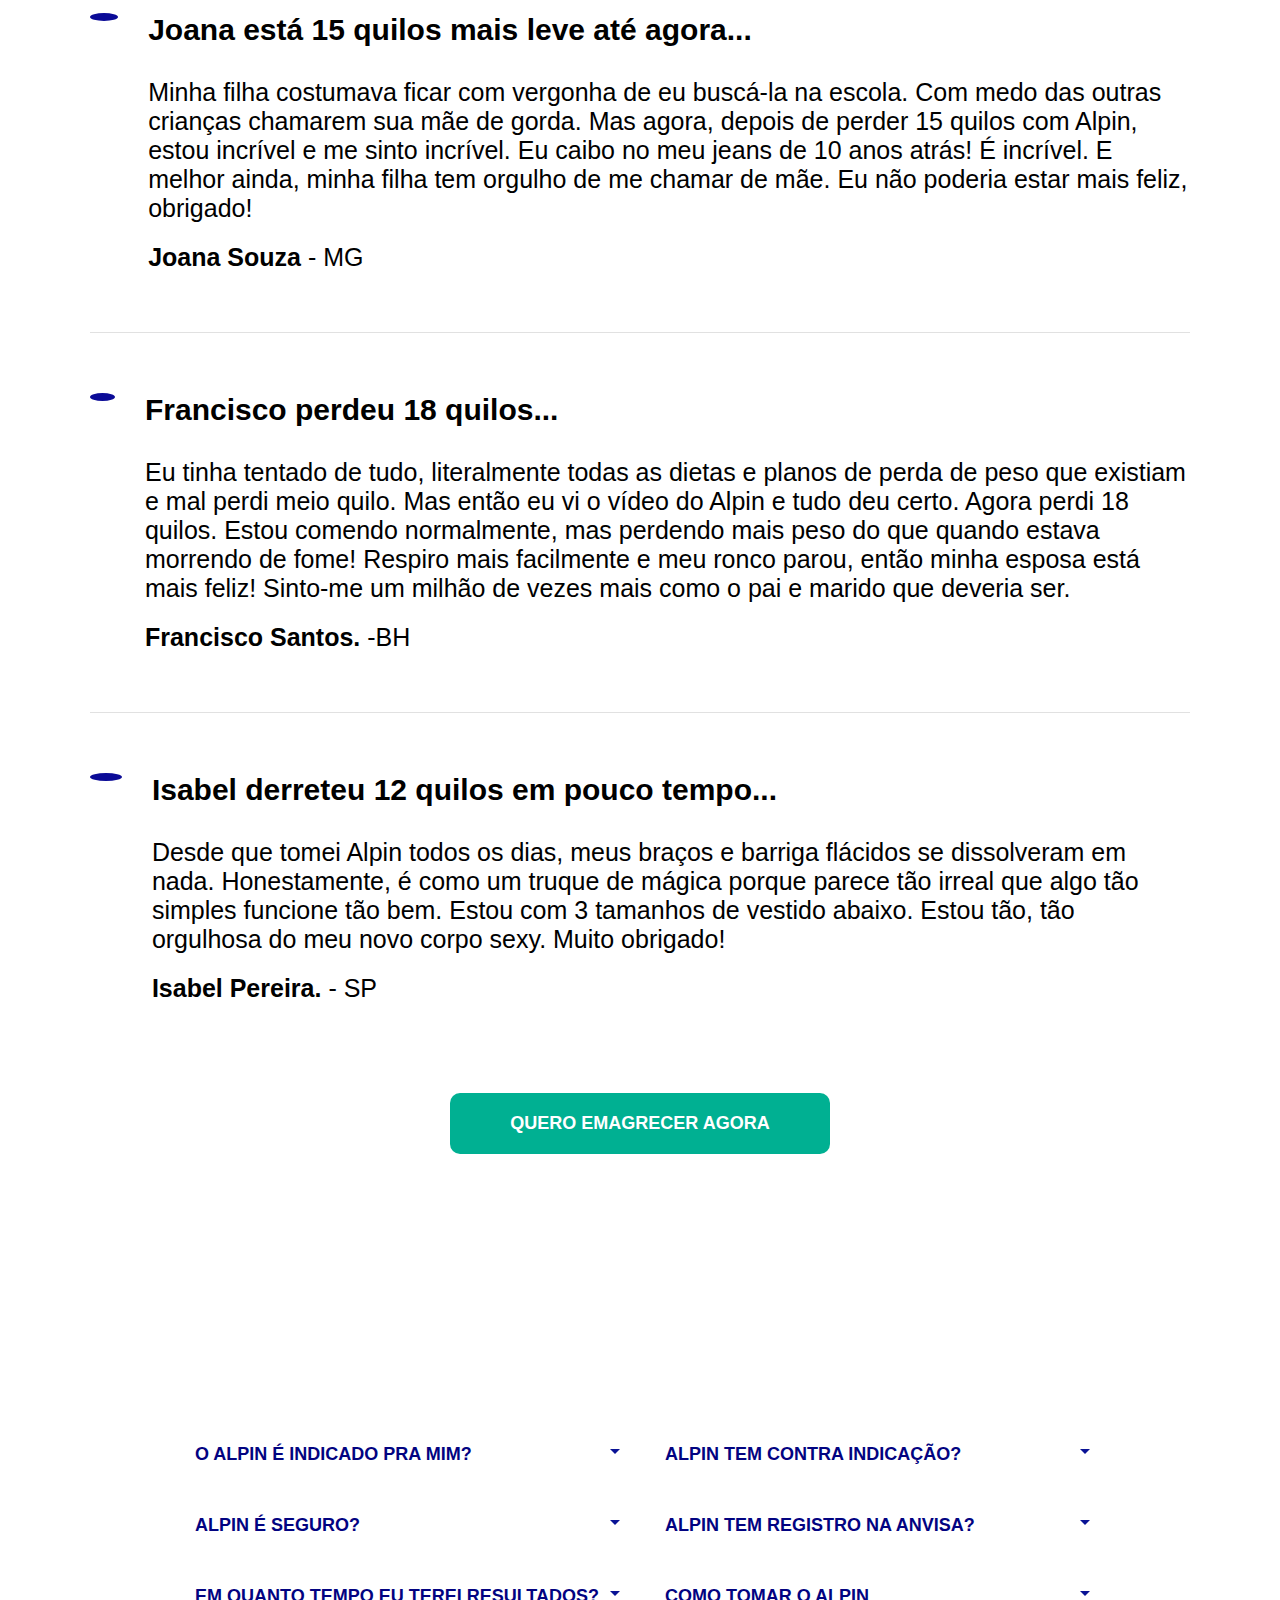
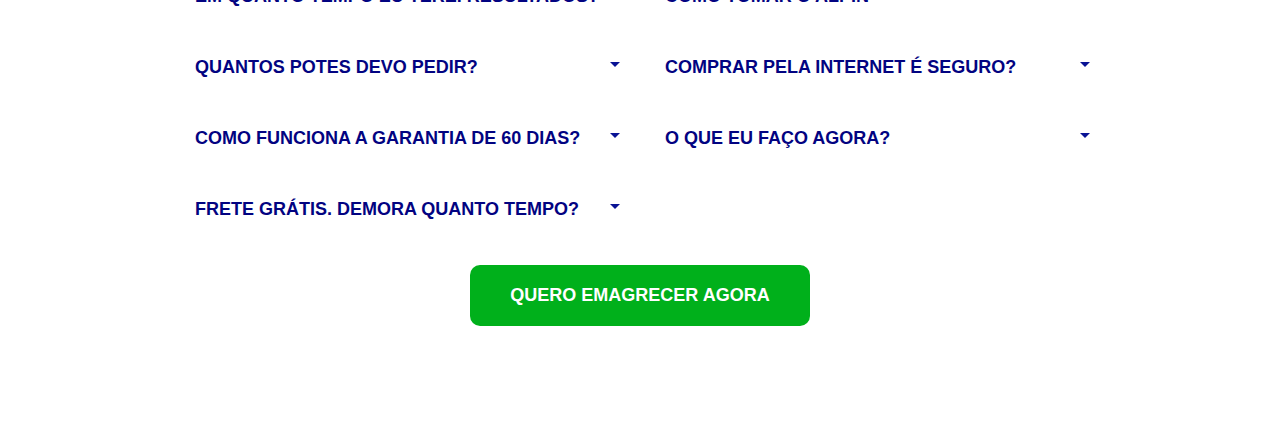
==== commit f72c37ea: "feat: criação das seções de depoimentos e faq. Cliente solicitou união dos arquivos em um unico arqu" ====
--- a/index.html
+++ b/index.html
@@ -5,8 +5,530 @@
     <meta name="viewport" content="width=device-width, initial-scale=1.0">
     <title>ALPIN - VSL2</title>
     <link  rel="stylesheet"  href="https://cdn.jsdelivr.net/npm/swiper@11/swiper-bundle.min.css"/>
-    <link rel="stylesheet" href="./css/swiper.css">
-    <link rel="stylesheet" href="./css/style.css">
+    <style>
+              .swiper-slide{
+        height: 30rem;
+        margin-top: 3rem;
+
+        }
+
+        .swiper-slide > img{
+            max-width: 240px;
+            max-height: 240px;
+            border: 0.3rem solid var(--color-bd-yellow);
+            border-radius: 1rem;
+        }
+    </style>
+    <style>
+      *{
+    padding: 0px;
+    margin: 0px;
+    box-sizing: 0px;
+
+    --color-bg:#e5fffb;
+    --color-bd-yellow:#fcb900;
+    --color-bd-blue: #020381
+    
+}
+html{
+    font-size: 62.5%;
+    font-family: "Source Sans Pro",Sans-serif;
+}
+
+h2{
+    text-transform: uppercase;
+}
+
+ul{
+    list-style: none;
+}
+#garantia{
+    margin: 3rem 10rem;
+    padding: 1rem;
+    border: 1rem solid var(--color-bd-blue);
+    border-radius: 5rem;
+    background-color: var(--color-bg);
+    width: 69%;
+    margin: 3rem auto;
+    margin-bottom: 90px;
+
+}
+
+.bd-yellow{
+    padding: 2rem;
+    border: 0.8rem solid var(--color-bd-yellow);
+    border-radius: 4rem;
+    border-style: dashed;
+}
+
+.bd-yellow >h4{
+    background-color: var(--color-bd-blue);
+    margin-top: 3rem;
+    padding: 2rem;
+    border-radius: 1rem;
+    font-size: 2.8rem;
+    font-weight: 500;
+    line-height: 3rem;
+    text-align: center;
+    color: #fff;
+}
+
+
+.conteudo-garantia{
+    text-align: center;
+    margin-top: -10rem;
+    
+}
+
+.conteudo-garantia >h2, .conteudo-garantia > img{
+    display: inline;  
+}
+
+.conteudo-garantia > h2{
+    color: var(--color-bd-blue);
+    font-size: 10rem;
+    font-weight: 800;
+    line-height:10rem;
+    text-transform: uppercase;
+}
+
+
+
+
+#bonus,#duvidas{
+    background-image:url("https://alpin.net.br/wp-content/uploads/2023/05/mountain.jpg");
+    background-position: center;
+    background-repeat: no-repeat;
+    background-size: cover;
+    padding: 9rem ;
+}
+
+.bonus-conteudo{
+    text-align: center;
+    color: #fff;
+}
+
+.bonus-conteudo > h4{
+    font-size: 5rem;
+}
+
+.bonus-conteudo > h4 > span{
+    color: var(--color-bd-yellow);
+}
+
+.bonus-conteudo > p{
+    font-size: 3.5rem;
+}
+
+.bonus-cards{
+    display: flex;
+    align-items: center;
+    justify-content: center;
+    flex-wrap: wrap;
+    gap:3rem;
+    margin-top: 3rem;
+}
+
+.bonus-card{
+    background-color:#007796ed;
+    padding: 4rem 2rem;
+    border-radius: 1rem;
+    text-align: center;
+    color: #fff;
+    max-width: 50rem;
+    min-height: 63rem;
+}
+
+
+.bonus-card> img{
+   border-radius: 1rem;
+    
+}
+
+
+.bonus-card > h5{
+    font-size: 2.8rem;
+    margin: 1rem 0rem;
+    color: #00ffff;
+}
+
+.bonus-card > h5 > span:first-child{
+    color: #fff;
+}
+
+.bonus-card > h5 > span:last-child{
+    color: var(--color-bd-yellow);
+}
+
+
+.bonus-card > p{
+    font-size: 1.8rem;
+    line-height: 3rem;
+}
+
+ .button{
+    max-width: 30rem;
+    text-decoration: none;
+    display: block;
+    background-color: #00b092;
+    padding: 2rem 4rem;
+    border: none;
+    border-radius: 1rem;
+    display: block;
+    margin: 03rem auto;
+    color: #fff;
+    font-size: 1.8rem;
+    font-weight: 600;
+    text-align: center;
+    text-transform: uppercase;
+}
+
+.button:hover{
+    background-color: #007796;
+}
+.whats{
+    background-color: #00b01b;
+}
+
+.bonus-frete{
+    background-color: #007796;
+    color: #fff;
+    display: flex;
+    align-items: center;
+    justify-content: center;
+    gap: 4rem;
+}
+
+.bonus-frete > img{
+    width: 10rem;
+}
+
+.bonus-frete > h3 {
+    font-size: 2.5rem;
+    font-weight: 800;
+}
+
+
+.depoimentos{
+    padding: 9rem;
+    max-width: 110rem;
+    text-align: center;
+    margin: 0 auto;
+}
+
+.depoimentos > h2{
+    font-size: 4rem;
+    font-weight: 900;
+    line-height: 4.5rem;
+}
+
+.depoimentos > h4{
+    margin: 2rem 0rem;
+    font-size: 2.5rem;
+}
+
+
+.depoimentos-comentarios{
+    display: flex;
+    flex-direction: column;
+    justify-content: flex-start;
+    text-align: left;
+   
+}
+
+
+.comentario{
+    display: flex;
+    align-items: flex-start;
+    flex-wrap: nowrap;
+    gap: 3rem;
+    padding: 6rem 0rem;
+    
+}
+
+.comentario:not(:last-of-type){
+    border-bottom: 0.1rem solid #e1e1e1;
+
+}
+
+.comentario > img{
+    width: 8rem;
+    border-radius: 50%;
+    border: 0.4rem solid rgb(11, 11, 151);
+}
+
+.comentario > div> h4{
+    font-size: 3rem;
+    font-weight: 600;
+}
+.comentario> div> p , .comentario > div> span{
+    font-size: 2.5rem;
+    margin:2rem  0rem;
+}
+
+
+
+#duvidas{
+    display: flex;
+    flex-flow: column ;
+   padding: 9rem 2rem;
+   align-items: center;
+    
+}
+
+
+#duvidas > h2{
+
+    font-size: 4rem;
+    color: #fff;
+}
+
+
+article{
+
+    display: flex;
+    justify-content: center;
+    align-content: baseline;
+    gap: 20px;
+    flex-wrap: wrap;
+
+}
+
+
+
+.faq-item{
+    width: 45rem;
+    
+
+}
+.faq-title{
+    background-color: #fff;
+    margin-top: 2rem;
+    padding: 1.5rem;
+    font-size: 1.8rem;
+    font-weight: 700;
+    text-transform: uppercase;
+    color: var(--color-bd-blue);
+    cursor: pointer;
+}
+
+.faq-answer{
+    word-break: break-all;
+    font-size: 1.8rem;
+    color: #fff;
+    margin: 1rem 0rem;
+    line-height: 3rem;
+    text-align: justify;
+    display: none;
+}
+
+
+@media (max-width:1200px) {
+    #garantia{
+        width: 90%;
+    }
+    .conteudo-garantia > h2{
+        font-size: 6rem;
+        line-height: 5rem;
+        
+    }
+    .conteudo-garantia > img{
+        width: 200px;
+    }
+    
+
+    .bonus-frete{
+        flex-wrap: wrap;
+        text-align: center;
+        padding: 3rem 1.2rem;
+    }
+   
+    
+}
+
+@media (max-width:768px) {
+    #garantia{
+        width: auto;
+    }
+    .conteudo-garantia > h2{
+        font-size: 4rem;
+        
+        
+    }
+    .conteudo-garantia > img{
+        width: 150px;
+    }
+    
+
+    #bonus, #duvidas, .depoimentos{
+        padding:9rem 1.2rem;
+    }
+
+    .bonus-conteudo>h4{
+        font-size: 3rem;
+    }
+    .bonus-conteudo>p{
+        font-size: 1.8rem;
+    }
+
+    .bonus-card{
+        min-height: auto;
+    }
+    .bonus-card >img{
+        width: 60%;
+    }
+    .bonus-card > h5{
+        font-size: 2rem;
+    }
+
+   
+    .bonus-frete > h3 {
+        font-size: 1.8rem;
+    }
+    
+    .depoimentos > h2 {
+        font-size: 2.8rem;
+        line-height: 3rem;
+    }
+
+    .depoimentos > h4 {
+        margin: 2rem 0rem;
+        font-size: 1.8rem;
+    }
+
+
+    .comentario {
+  
+    flex-wrap: wrap;
+   
+}
+
+    .comentario > div> h4 {
+        font-size: 2.2rem;
+       
+    }
+    .comentario > div> img {
+        width: 30rem;
+       
+    }
+    .comentario> div> p{
+        font-size: 1.8rem;
+    }
+    .comentario > div> span {
+        font-size: 1.8rem;
+        
+    }
+
+    #duvidas > h2 {
+        font-size: 3rem;
+        
+    }
+
+    .faq-item {
+        width: 40rem;
+    }
+
+
+}
+
+@media (max-width:425px) {
+
+    .conteudo-garantia > h2{
+        font-size: 3rem;
+    }
+    .conteudo-garantia > img{
+        width: 150px;
+    }
+    .bd-yellow > h4{
+        font-size: 1.8rem;
+    }
+
+    .bonus-frete{
+        gap: 0px;
+    }
+
+   .comentario > div> img {
+    width: 20rem;
+
+}
+
+.faq-item {
+    width: 30rem;
+}
+
+
+
+
+
+
+
+
+}
+
+@media (max-width:375px) {
+
+    .conteudo-garantia{
+        margin: 0;
+    }
+    .conteudo-garantia > h2{
+        line-height: 4rem;
+        
+        
+    }
+    .conteudo-garantia > img{
+        width: 100px;
+    }
+    
+    .depoimentos > h2 {
+        font-size: 2rem;
+        line-height: 2rem;
+    }
+
+
+    #duvidas > h2 {
+        font-size: 3rem;
+        text-align: center;
+    }
+
+    
+}
+
+
+@media (max-width:330px) {
+
+
+    
+    .conteudo-garantia > h2{
+        font-size: 2rem;
+        line-height: 2rem; 
+        
+    }
+   
+    .faq-item {
+        width: 25rem;
+    }
+   
+    
+
+    
+}
+
+.faq-title{
+    position: relative;
+}
+
+.faq-title::after{
+    position: absolute;
+    content: "";
+    display: block;
+    border-left: 5px solid transparent;
+    border-right: 5px solid transparent;
+    border-top: 5px solid #0a1395;
+    left: 100%;
+    margin-left: -20px;
+    top: 40%;
+}
+    </style>
 </head>
 <body>
  <main>
@@ -14,7 +536,7 @@
             <div class="bd-yellow">
                 <div class="conteudo-garantia">
                     <h2>60</h2>
-                    <img src="./image/certificado.webp" alt="">
+                    <img src="https://alpin.net.br/wp-content/uploads/2024/01/guaranteeSeal.webp" width="300" alt="">
                     <h2>Dias <br/> de Garantia</h2>
                 </div>
                 <h4>60 DIAS de Garantia, reembolso do dinheiro - Basta nos enviar os potes, mesmo que estejam vazios e obtenha um reembolso total, sem perguntas.</h4>
@@ -29,20 +551,20 @@
         </div>
         <div class="bonus-cards">
             <div class="bonus-card">
-                <img src="./image/card1.webp" alt="">
+                <img src="https://alpin.net.br/wp-content/uploads/2024/01/ebook1.webp"width="400" alt="">
                 <h5>BÔNUS #2 <span>Renove Você</span><br/> <span>GRÁTIS!</span></h5>
                 <p>Com o seu novo corpo acelerado, surge uma nova mentalidade. Descubra métodos simples que você pode fazer agora mesmo para aliviar instantaneamente o estresse e acalmar sua mente, aumentar a confiança e reduzir a ansiedade.</p>
             </div>
             <div class="bonus-card">
-                <img src="./image/card2.webp" alt="">
+                <img src="https://alpin.net.br/wp-content/uploads/2024/01/ebook2.webp" width="400" alt="">
                 <h5>BÔNUS #1 <span>Desintoxicação Inicial De 1 Dia</span> <span>GRÁTIS!</span></h5>
                 <p>Desintoxique, limpe e enxágue seus órgãos para ajudar na absorção e dê o pontapé inicial em sua jornada alpina com 20 receitas bizarras de chá de desintoxicação de 15 segundos, usando ingredientes do dia a dia da sua cozinha.</p> 
             </div>
         </div>
-        <button>Quero Emagrecer Agora</button>
+        <a class="button" href="https://api.whatsapp.com/send?phone=5511951043282&text=Ol%C3%A1,%20assisti%20%C3%A0%20apresenta%C3%A7%C3%A3o%20do%20Alpin%20e%20gostaria%20de%20mais%20informa%C3%A7%C3%B5es%20sobre">Quero Emagrecer Agora</a>
     </section>
     <div class="bonus-frete">
-        <img src="./image/frete-300x300.webp" alt="">
+        <img src="https://alpin.net.br/wp-content/uploads/2023/05/frete-300x300.webp" alt="">
         <h3>FRETE GRÁTIS E ENVIO IMEDIATO!</h3>
     </div>
 
@@ -52,34 +574,34 @@
             <h4>Resultados que transformam vidas.</h4>
         <div class="swiper">
             <!-- Additional required wrapper -->
-            <div class="swiper-wrapper">
+            <div class="swiper-wrapper" data-swiper-autoplay="2000">
               <!-- Slides -->
               <div class="swiper-slide">
-                <img src="./image/foto1-300x300.png" alt="">
+                <img src="https://alpin.net.br/wp-content/uploads/2024/01/foto3-300x300.png" alt="">
               </div>
               <div class="swiper-slide">
-                <img src="./image/foto5-300x300.png" alt="">
+                <img src="https://alpin.net.br/wp-content/uploads/2024/01/foto6-2-300x300.png" alt="">
               </div>
               <div class="swiper-slide">
-                <img src="./image/foto3-300x300.png" alt="">
+                <img src="https://alpin.net.br/wp-content/uploads/2024/01/AnyConv.com__brenda2-300x300.webp" alt="">
               </div>
               <div class="swiper-slide">
-                <img src="./image/foto2-300x300.png" alt="">
+                <img src="https://alpin.net.br/wp-content/uploads/2024/01/marquinhos-300x300-1.webp" alt="">
               </div>
               <div class="swiper-slide">
-                <img src="./image/foto4-2-300x300.png" alt="">
+                <img src="https://alpin.net.br/wp-content/uploads/2024/01/AnyConv.com__ana2-300x300.webp" alt="">
               </div>
               <div class="swiper-slide">
-                <img src="./image/foto6-300x300.png" alt="">
+                <img src="https://alpin.net.br/wp-content/uploads/2024/01/foto1-300x300.png" alt="">
               </div>
               <div class="swiper-slide">
-                <img src="./image/foto7-300x300.png" alt="">
+                <img src="https://alpin.net.br/wp-content/uploads/2024/01/foto4-2-300x300.png" alt="">
               </div>
               <div class="swiper-slide">
-                <img src="./image/larissa-1-300x300.webp" alt="">
+                <img src="https://alpin.net.br/wp-content/uploads/2024/01/larissa-1-300x300.webp" alt="">
               </div>
               <div class="swiper-slide">
-                <img src="./image/AnyConv.com__ana1-300x300.webp" alt="">
+                <img src="https://alpin.net.br/wp-content/uploads/2024/01/foto5-300x300.png" alt="">
               </div>
               
             </div>
@@ -92,60 +614,194 @@
           </div>
           <div class="depoimentos-comentarios">
               <div class="comentario">
-                <img src="./image/joana souza.webp" alt="">
+                <img src="https://alpin.net.br/wp-content/uploads/2024/01/download-15_11zon-150x150.webp" alt="">
                 <div>
                   <h4>Joana está 15 quilos mais leve até agora...</h4>
-                  <img src="./image/avaliacao.webp" alt="">
+                  <img src="https://alpin.net.br/wp-content/uploads/2024/01/star-x-1-1024x61.webp"width="300" alt="">
                   <p>Minha filha costumava ficar com vergonha de eu buscá-la na escola. Com medo das outras crianças chamarem sua mãe de gorda. Mas agora, depois de perder 15 quilos com Alpin, estou incrível e me sinto incrível. Eu caibo no meu jeans de 10 anos atrás! É incrível. E melhor ainda, minha filha tem orgulho de me chamar de mãe. Eu não poderia estar mais feliz, obrigado!</p>
                   <span><b>Joana Souza</b> - MG</span>
                 </div>
               </div>
               <div class="comentario">
-                <img src="./image/joana souza.webp" alt="">
+                <img src="https://alpin.net.br/wp-content/uploads/2024/01/download-9_11zon-150x150.webp" alt="">
                 <div>
-                  <h4>Joana está 15 quilos mais leve até agora...</h4>
-                  <img src="./image/avaliacao.webp" alt="">
-                  <p>Minha filha costumava ficar com vergonha de eu buscá-la na escola. Com medo das outras crianças chamarem sua mãe de gorda. Mas agora, depois de perder 15 quilos com Alpin, estou incrível e me sinto incrível. Eu caibo no meu jeans de 10 anos atrás! É incrível. E melhor ainda, minha filha tem orgulho de me chamar de mãe. Eu não poderia estar mais feliz, obrigado!</p>
-                  <span><b>Joana Souza</b> - MG</span>
+                  <h4>Francisco perdeu 18 quilos...</h4>
+                  <img src="https://alpin.net.br/wp-content/uploads/2024/01/star-x-1-1024x61.webp"width="300" alt="">
+                  <p>Eu tinha tentado de tudo, literalmente todas as dietas e planos de perda de peso que existiam e mal perdi meio quilo. Mas então eu vi o vídeo do Alpin e tudo deu certo. Agora perdi 18 quilos. Estou comendo normalmente, mas perdendo mais peso do que quando estava morrendo de fome! Respiro mais facilmente e meu ronco parou, então minha esposa está mais feliz! Sinto-me um milhão de vezes mais como o pai e marido que deveria ser.  </p>
+                  <span><b>Francisco Santos. </b> -BH</span>
                 </div>
               </div>
               <div class="comentario">
-                <img src="./image/joana souza.webp" alt="">
+                <img src="https://alpin.net.br/wp-content/uploads/2023/05/depoimento2-150x150.png" alt="">
                 <div>
-                  <h4>Joana está 15 quilos mais leve até agora...</h4>
-                  <img src="./image/avaliacao.webp" alt="">
-                  <p>Minha filha costumava ficar com vergonha de eu buscá-la na escola. Com medo das outras crianças chamarem sua mãe de gorda. Mas agora, depois de perder 15 quilos com Alpin, estou incrível e me sinto incrível. Eu caibo no meu jeans de 10 anos atrás! É incrível. E melhor ainda, minha filha tem orgulho de me chamar de mãe. Eu não poderia estar mais feliz, obrigado!</p>
-                  <span><b>Joana Souza</b> - MG</span>
+                  <h4>Isabel derreteu 12 quilos em pouco tempo...</h4>
+                  <img src="https://alpin.net.br/wp-content/uploads/2024/01/star-x-1-1024x61.webp"width="300" alt="">
+                  <p>Desde que tomei Alpin todos os dias, meus braços e barriga flácidos se dissolveram em nada. Honestamente, é como um truque de mágica porque parece tão irreal que algo tão simples funcione tão bem. Estou com 3 tamanhos de vestido abaixo. Estou tão, tão orgulhosa do meu novo corpo sexy. Muito obrigado!</p>
+                  <span><b>Isabel Pereira.</b> - SP</span>
                 </div>
               </div>
               
           </div>
-          <button>Quero Emagrecer Agora</button>
+          <a class="button" href="https://api.whatsapp.com/send?phone=5511951043282&text=Ol%C3%A1,%20assisti%20%C3%A0%20apresenta%C3%A7%C3%A3o%20do%20Alpin%20e%20gostaria%20de%20mais%20informa%C3%A7%C3%B5es%20sobre" >Quero Emagrecer Agora</a>
 
     </section>
 
     <section id="duvidas">
       <h2>Ainda com dúvidas</h2>
-      
+
+      <article>
+        <section>
+          <div class="faq-item" onclick="toggleFAQ(7)">
+              <div class="faq-title">O ALPIN É INDICADO PRA MIM?</div>
+              <div class="faq-answer" id="faq7">
+                Você tem gordura teimosa que nenhuma dieta ou exercício parece remover? Se a resposta é SIM, Alpin é certo para você. Alpin mudou a vida de milhares de mulheres e homens de 18 a 80 anos e é projetado para dissolver rapidamente a gordura mesmo nos piores casos.
+              </div>
+          </div>
+
+          <div class="faq-item" onclick="toggleFAQ(8)">
+            <div class="faq-title">ALPIN É SEGURO?</div>
+            <div class="faq-answer" id="faq8">
+              Alpin tem uma fórmula 100% natural aprovado pela ANVISA, usando máquinas de engenharia de precisão de última geração e sob os padrões mais rígidos. Cada ingrediente é 100% natural, sem soja, sem laticínios, não transgênico e submetido a inspeções adicionais de terceiros e controle de qualidade para garantir alta pureza e potência. 
+            </div>
+        </div>
+
+        <div class="faq-item" onclick="toggleFAQ(9)">
+          <div class="faq-title">EM QUANTO TEMPO EU TEREI RESULTADOS?</div>
+          <div class="faq-answer" id="faq9">
+            Ao fim do primeiro mês, você já poderá notar pelo menos 3Kg a 7kg eliminados! Com benefícios para o seu corpo, saúde, energia e disposição. Resultados podem variar de acordo com o organismo de cada pessoa.
+          </div>
+      </div>
+    <div class="faq-item" onclick="toggleFAQ(11)">
+      <div class="faq-title">QUANTOS POTES DEVO PEDIR?</div>
+      <div class="faq-answer" id="faq11">
+        Se você tem mais de 35 anos ou tem excesso de peso, recomendamos que tome Alpin por pelo menos 5 a 12 meses, para que tenha tempo suficiente para trabalhar em todo o corpo para atingir a temperatura interna do corpo, atingir o peso desejado e bloquear isso por anos no futuro. Cada pacote de 3 potes de Alpin vem com 2 livros de bônus absolutamente grátis. Ou tome a decisão inteligente e obtenha o pacote de 6 potes com grande desconto, que vem com os 2 livros de bônus absolutamente grátis junto com frete grátis também.
+      </div>
+  </div>
+  <div class="faq-item" onclick="toggleFAQ(12)">
+    <div class="faq-title">COMO FUNCIONA A GARANTIA DE 60 DIAS?</div>
+    <div class="faq-answer" id="faq12">
+      Cada pote de Alpelian vem com nossa garantia pessoal de devolução de 100% do dinheiro em 60 dias. Se, por qualquer motivo, você não estiver satisfeito com seus resultados, basta devolver todos os frascos (mesmo que vazios) para um reembolso total, sem perguntas.
+    </div>
+  </div>
+  <div class="faq-item" onclick="toggleFAQ(13)">
+    <div class="faq-title">FRETE GRÁTIS. DEMORA QUANTO TEMPO?
+    </div>
+    <div class="faq-answer" id="faq13">
+      O frete é 100% grátis e o prazo de entrega varia de 5 a 10 dias.
+    </div>
+  </div>
+        </section>
+
+        <section>
+            <div class="faq-item" onclick="toggleFAQ(1)">
+              <div class="faq-title">ALPIN TEM CONTRA INDICAÇÃO?</div>
+              <div class="faq-answer" id="faq1">
+                Não, o produto é 100% natural, podendo ser usado por todas as pessoas. Mas Gestantes e Lactantes só podem consumir o produto através de prescrição médica. Mulheres amamentando podem consumir o produto após o 6º mês de amamentação.
+              </div>
+            </div>
+
+            <div class="faq-item" onclick="toggleFAQ(2)">
+              <div class="faq-title">ALPIN TEM REGISTRO NA ANVISA?</div>
+              <div class="faq-answer" id="faq2">
+                  Alpelian é liberado e aprovado pela Anvisa nos termos da RDC 240 de 26/07/2018, sendo dispensado de registro, pois é avaliado como 100% Seguro para o consumo da população.
+                </div>
+            </div>
+
+            <div class="faq-item" onclick="toggleFAQ(3)">
+              <div class="faq-title">COMO TOMAR O ALPIN</div>
+              <div class="faq-answer" id="faq3">
+                Tome uma cápsula de Alpin duas vezes ao dia, antes das principais refeições com um grande copo de água todos os dias. Sua mistura patenteada sob medida de ingredientes naturais começará a trabalhar dissolvendo a gordura para você, mesmo quando estiver dormindo.
+              </div>
+            </div>
+            <div class="faq-item" onclick="toggleFAQ(20)">
+              <div class="faq-title">COMPRAR PELA INTERNET É SEGURO?</div>
+              <div class="faq-answer" id="faq20">
+                Sim, seu pagamento é totalmente seguro. Usamos os melhores meios de pagamento, seus dados estão 100% seguros. Você tem garantia da entrega do seu produto no prazo correto.
+              </div>
+            </div>
+            <div class="faq-item" onclick="toggleFAQ(21)">
+              <div class="faq-title">O QUE EU FAÇO AGORA?</div>
+              <div class="faq-answer" id="faq21">
+                Esta é a parte divertida. Clique em um dos pacotes abaixo. Insira os detalhes do seu pedido em nossa página segura de checkout. Depois que você terminar, enviaremos seu Alpelian para você imediatamente. 
+              </div>
+            </div>
+       </section>
+         
+          <script>
+              function toggleFAQ(faqNumber) {
+                  var faqAnswer = document.getElementById('faq' + faqNumber);
+                  var allAnswers = document.querySelectorAll('.faq-answer');
+                  allAnswers.forEach(function(answer) {
+                      if (answer !== faqAnswer) {
+                          answer.style.display = 'none';
+                      }
+                  });
+                  if (faqAnswer.style.display === 'block') {
+                      faqAnswer.style.display = 'none';
+                  } else {
+                      faqAnswer.style.display = 'block';
+                  }
+              }
+              
+          </script>
+          
+      </article>
+
+      <a class="button whats" href="https://api.whatsapp.com/send?phone=5511951043282&text=Ol%C3%A1,%20assisti%20%C3%A0%20apresenta%C3%A7%C3%A3o%20do%20Alpin%20e%20gostaria%20de%20mais%20informa%C3%A7%C3%B5es%20sobre">Quero Emagrecer Agora</a>
+
     </section>
+
+    
  </main>
- <script>
-  function toggleFAQ(faqNumber) {
-      var faqAnswer = document.getElementById('faq' + faqNumber);
-      var allAnswers = document.querySelectorAll('.faq-answer');
-      allAnswers.forEach(function(answer) {
-          if (answer !== faqAnswer) {
-              answer.style.display = 'none';
-          }
-      });
-      if (faqAnswer.style.display === 'block') {
-          faqAnswer.style.display = 'none';
-      } else {
-          faqAnswer.style.display = 'block';
+ <script src="https://cdn.jsdelivr.net/npm/swiper@11/swiper-bundle.min.js"></script>
+ <script defer>
+  const swiper = new Swiper('.swiper', {
+    // Optional parameters
+    direction: 'horizontal',
+    loop: true,
+    autoplay: {
+        delay: 2000,
+        disableOnInteraction: false,
+      },
+  
+    // If we need pagination
+    pagination: {
+        el: '.swiper-pagination',
+      },
+  
+    // Navigation arrows
+    navigation: {
+      nextEl: '.swiper-button-next',
+      prevEl: '.swiper-button-prev',
+    },
+  
+    breakpoints: {
+      // when window width is >= 320px
+      320: {
+        slidesPerView: 1,
+        spaceBetween: 0,
+       
+      },
+      // when window width is >= 480px
+      480: {
+        slidesPerView: 1,
+        spaceBetween: 30
+      },
+      // when window width is >= 640px
+      640: {
+        slidesPerView: 1,
+        spaceBetween: 40
+      },
+      768: {
+        slidesPerView: 2,
+        spaceBetween: 40
+      },
+      1100: {
+        slidesPerView: 4,
+        spaceBetween: 40
       }
-  }
-</script>
- <script src="https://cdn.jsdelivr.net/npm/swiper@11/swiper-bundle.min.js"></script>
- <script src="./script/script.js"></script>
+    }
+  });
+ </script>
 </body>
 </html>